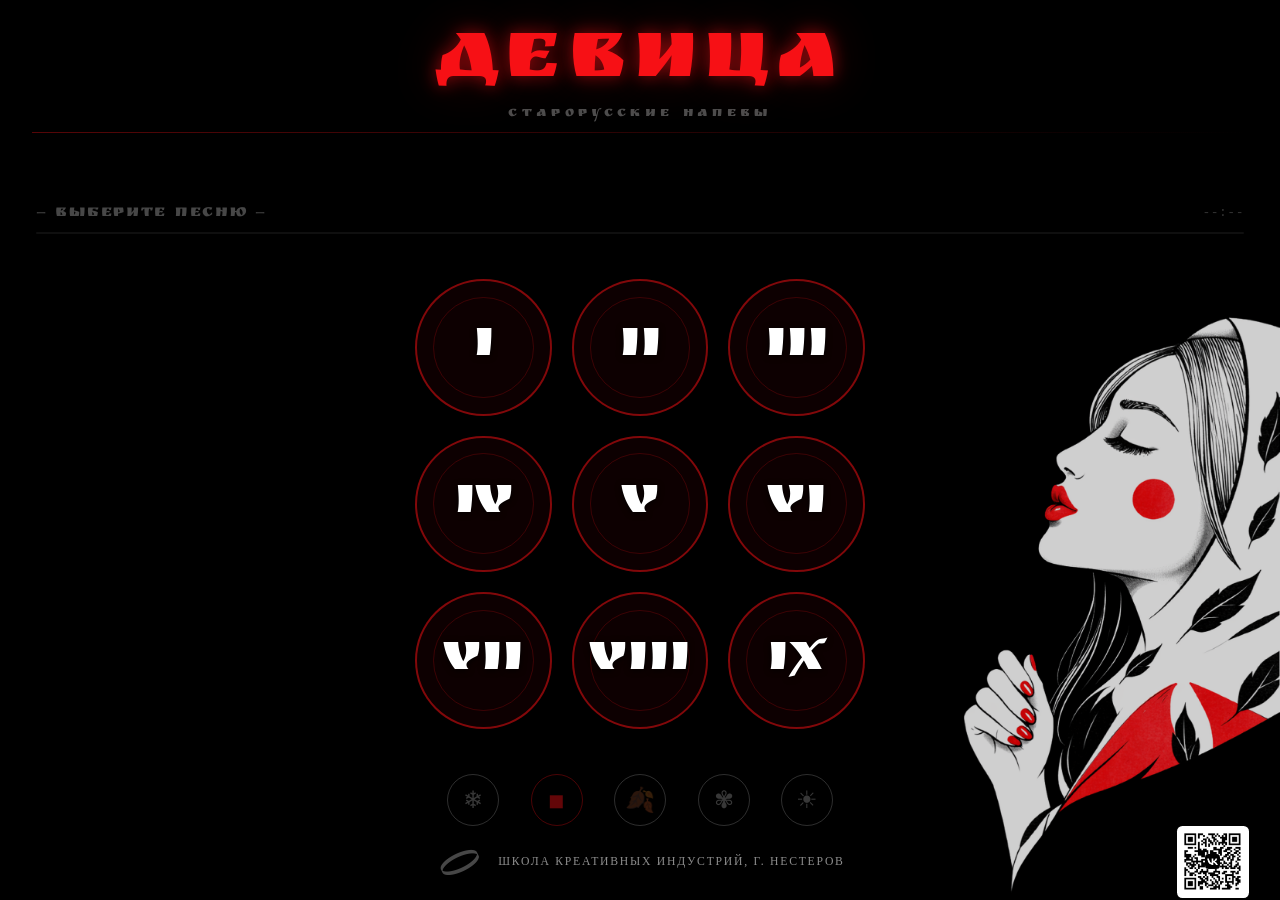
==== index.html @ 9050f33d "Исправить автозапуск снега — теперь только по кнопке Co-Authored-By: Claude Sonnet 4.6 <noreply@anth" ====
<!DOCTYPE html>
<html lang="ru">
<head>
    <meta charset="UTF-8">
    <meta name="viewport" content="width=device-width, initial-scale=1.0, user-scalable=no">
    <meta name="apple-mobile-web-app-capable" content="yes">
    <meta name="apple-mobile-web-app-status-bar-style" content="black">
    <title>ДЕВИЦА</title>
    <style>
        @font-face {
            font-family: 'Ruslan';
            src: url('RuslanDisplay.ttf') format('truetype');
            font-display: swap;
        }

        :root {
            --red:      #F71015;
            --black:    #000000;
            --white:    #FFFFFF;
            --red-glow: rgba(247,16,21,0.5);
            --red-dim:  rgba(247,16,21,0.12);
            --CIRC:     289px; /* 2π×46, used in SVG ring */
        }

        *, *::before, *::after {
            margin: 0; padding: 0;
            box-sizing: border-box;
            -webkit-tap-highlight-color: transparent;
            user-select: none; -webkit-user-select: none;
            -webkit-appearance: none; appearance: none;
        }

        html, body {
            width: 100vw; height: 100dvh;
            overflow: hidden;
            background: var(--black);
            font-family: 'Ruslan', Georgia, serif;
        }

        body { opacity: 0; animation: fadeIn .6s ease .1s forwards; }
        @keyframes fadeIn { to { opacity: 1; } }

        /* ══ LAYOUT ══ */
        .app {
            position: fixed; inset: 0;
            display: flex; flex-direction: column;
        }

        .left {
            flex: 1; min-height: 0;
            display: flex; flex-direction: column;
            padding: 2.5vmin 3.5vmin 1.5vmin;
            gap: 1.2vmin;
            overflow: hidden;
            background: var(--black);
            position: relative;
        }

        /* ══ УГЛОВАЯ ИЛЛЮСТРАЦИЯ ══ */
        .woman-corner {
            position: absolute;
            bottom: 0; right: 0;
            height: 65vh; width: auto;
            pointer-events: none;
            mix-blend-mode: screen;
            opacity: 0.82;
            z-index: 1;
        }

        /* ══ ЗАГОЛОВОК ══ */
        .header {
            flex-shrink: 0;
            text-align: center;
        }

        .title {
            font-size: clamp(28px, 9.5vmin, 90px);
            color: var(--red);
            letter-spacing: .06em;
            text-shadow: 0 0 18px rgba(247,16,21,.55), 0 0 50px rgba(247,16,21,.2);
            line-height: .95;
        }

        .subtitle {
            font-size: clamp(9px, 1.5vmin, 15px);
            color: rgba(255,255,255,.3);
            letter-spacing: .32em;
            text-transform: uppercase;
            margin-top: .4vmin;
        }

        /* ══ РАЗДЕЛИТЕЛЬ ══ */
        .divider {
            flex-shrink: 0; height: 1px;
            background: linear-gradient(to right, var(--red), transparent);
            opacity: .35;
        }

        /* ══ СЕЙЧАС ИГРАЕТ (под эквалайзером) ══ */
        .now-playing {
            flex-shrink: 0;
            padding: 0 .5vmin;
            position: relative; z-index: 2;
        }
        .np-info {
            display: flex;
            align-items: baseline;
            justify-content: space-between;
            gap: 2vmin;
            margin-bottom: .65vmin;
            min-height: clamp(14px, 2.4vmin, 22px); /* фиксированная высота — верстка не прыгает */
        }
        .np-name {
            font-family: 'Ruslan', Georgia, serif;
            font-size: clamp(10px, 1.9vmin, 18px);
            color: rgba(255,255,255,.28);
            letter-spacing: .1em;
            white-space: nowrap; overflow: hidden; text-overflow: ellipsis;
            flex: 1;
            transition: color .35s, text-shadow .35s;
        }
        .np-name.active {
            color: var(--red);
            text-shadow: 0 0 10px var(--red-glow);
        }
        .np-time {
            font-family: 'Courier New', monospace;
            font-size: clamp(9px, 1.45vmin, 13px);
            color: rgba(255,255,255,.2);
            flex-shrink: 0;
            letter-spacing: .04em;
            transition: color .35s;
        }
        .np-time.active { color: rgba(247,16,21,.7); }

        /* прогресс-полоска */
        .np-bar {
            width: 100%; height: 2px;
            background: rgba(255,255,255,.06);
            border-radius: 2px;
            cursor: pointer;
            position: relative;
        }
        .np-bar::before {
            content: ''; position: absolute; inset: -5px;
        }
        .np-fill {
            height: 100%; width: 0%;
            background: linear-gradient(to right, rgba(247,16,21,.9), var(--red));
            border-radius: 2px;
            transition: width .3s linear;
            position: relative;
        }
        .np-fill::after {
            content: '';
            position: absolute; right: -3px; top: 50%;
            transform: translateY(-50%);
            width: 6px; height: 6px;
            border-radius: 50%;
            background: var(--white);
            box-shadow: 0 0 5px var(--red-glow);
            opacity: 0; transition: opacity .25s;
        }
        .np-name.active ~ * .np-fill::after,
        .np-fill.has-dot::after { opacity: 1; }

        /* ══ ВИЗУАЛИЗАТОР ══ */
        .visualizer {
            flex-shrink: 0;
            height: clamp(28px, 5.5vh, 65px);
            display: flex;
            align-items: stretch;
            justify-content: center;
            gap: 8px;
            padding: 0 1vmin;
            position: relative; z-index: 2;
            background: #000;
        }
        .viz-bar {
            flex: 1;
            max-width: clamp(6px, 1.35vmin, 14px);
            background-image: url('images/береза.png');
            background-size: cover;
            background-position: center center;
            background-repeat: no-repeat;
            mix-blend-mode: screen;
            border-radius: 2px 2px 0 0;
            clip-path: inset(100% 0 0 0); /* шторка снизу — без сжатия */
            opacity: 0;
            will-change: clip-path;
        }
        .visualizer.active .viz-bar { opacity: 1; }

        /* ══ ОБЁРТКА КНОПОК ══ */
        .buttons-wrapper {
            flex: 1; min-height: 0;
            display: flex;
            align-items: center;
            justify-content: center;
            position: relative; z-index: 2;
        }

        /* ══ СЕТКА КНОПОК ══ */
        .buttons-grid {
            display: grid;
            grid-template-columns: repeat(3, 1fr);
            grid-template-rows: repeat(3, 1fr);
            gap: 2.2vmin;
            width:  min(86vw, 50vh);
            height: min(86vw, 50vh);
        }

        /* ══ КНОПКА ПЕСНИ ══ */
        .song-btn {
            width: 100%; height: 100%;
            border-radius: 50%;
            border: 2px solid rgba(247,16,21,.5);
            background: rgba(247,16,21,.05);
            cursor: pointer;
            position: relative; outline: none;
            touch-action: manipulation;
            display: flex; flex-direction: column;
            align-items: center; justify-content: center;
            overflow: visible; /* кольцо выходит за пределы кнопки */
            transition: border-color .15s, background .15s, transform .1s;
        }
        .song-btn::before {
            content: ''; position: absolute; inset: 12%;
            border-radius: 50%;
            border: 1px solid rgba(247,16,21,.2);
            pointer-events: none;
            transition: border-color .15s;
        }

        /* SVG кольцо прогресса */
        .progress-ring {
            position: absolute; inset: -5px;
            width: calc(100% + 10px);
            height: calc(100% + 10px);
            transform: rotate(-90deg);
            pointer-events: none;
            opacity: 0;
            transition: opacity .4s;
        }
        .song-btn.playing .progress-ring { opacity: 1; }
        .ring-bg   { fill: none; stroke: rgba(247,16,21,.15); stroke-width: 2.5; }
        .ring-fill {
            fill: none;
            stroke: var(--red); stroke-width: 4;
            stroke-linecap: round;
            stroke-dasharray: 283;   /* 2π×45 ≈ 283 */
            stroke-dashoffset: 283;
            filter: drop-shadow(0 0 4px rgba(247,16,21,.9));
        }

        .btn-num {
            font-family: 'Ruslan', Georgia, serif;
            font-size: clamp(14px, 6vmin, 58px);
            color: var(--white); line-height: 1;
            text-shadow: 0 1px 6px rgba(0,0,0,.9);
            transition: color .15s, text-shadow .15s;
            position: relative; z-index: 1;
        }

        /* Нажатие */
        .song-btn:active { transform: scale(.91); }

        /* Играет */
        .song-btn.playing {
            background: var(--red);
            border-color: var(--red);
            animation: btn-glow 2s ease-in-out infinite;
        }
        .song-btn.playing::before { border-color: rgba(255,255,255,.35); }
        .song-btn.playing .btn-num { text-shadow: 0 0 1.5vmin rgba(255,255,255,.6); }

        @keyframes btn-glow {
            0%,100% { box-shadow: 0 0 3vmin rgba(247,16,21,.7),  0 0 7vmin rgba(247,16,21,.25); }
            50%      { box-shadow: 0 0 5vmin rgba(247,16,21,.95), 0 0 12vmin rgba(247,16,21,.4); }
        }

        /* Загрузка */
        .song-btn.loading .btn-num { opacity: .25; }
        .song-btn.loading::after {
            content: ''; position: absolute; inset: 18%;
            border-radius: 50%;
            border: 2px solid transparent;
            border-top-color: var(--red);
            animation: spin .75s linear infinite;
        }
        @keyframes spin { to { transform: rotate(360deg); } }


        /* ══ ПАНЕЛЬ УПРАВЛЕНИЯ ══ */
        .controls {
            flex-shrink: 0;
            display: flex;
            align-items: center;
            justify-content: center;
            gap: 3.5vmin;
            position: relative; z-index: 2;
        }
        .icon-btn {
            background: transparent;
            border: 1px solid rgba(255,255,255,.18);
            border-radius: 50%;
            width:  clamp(34px, 6.5vmin, 52px);
            height: clamp(34px, 6.5vmin, 52px);
            font-size: clamp(15px, 2.8vmin, 24px);
            color: rgba(255,255,255,.22);
            cursor: pointer; flex-shrink: 0;
            display: flex; align-items: center; justify-content: center;
            transition: color .3s, border-color .3s, text-shadow .3s, transform .1s;
            touch-action: manipulation;
        }
        .icon-btn.active {
            color: rgba(255,255,255,.88);
            border-color: rgba(255,255,255,.55);
            text-shadow: 0 0 10px rgba(255,255,255,.75);
        }
        .icon-btn.stop-icon {
            border-color: rgba(247,16,21,.3);
            color: rgba(247,16,21,.4);
            font-size: clamp(12px, 2.2vmin, 20px);
        }
        .icon-btn.stop-icon:active {
            background: rgba(247,16,21,.15);
            color: var(--red); border-color: var(--red);
            box-shadow: 0 0 14px rgba(247,16,21,.35);
            transform: scale(.93);
        }

        /* ══ ПОДВАЛ ══ */
        .footer {
            flex-shrink: 0;
            display: flex; align-items: center;
            justify-content: center;
            position: relative; z-index: 2;
        }
        .footer-center { display: flex; align-items: center; gap: 1.5vmin; }
        .footer-ring {
            height: 5.5vmin; width: 5.5vmin;
            object-fit: contain;
            filter: brightness(0) invert(1); opacity: .28;
        }
        .footer-text {
            font-size: clamp(8px, 1.3vmin, 13px);
            color: rgba(255,255,255,.55);
            letter-spacing: .15em; text-transform: uppercase;
            font-family: Georgia, serif;
        }
        .qr-wrap {
            position: absolute; right: 0;
            background: var(--white);
            border-radius: .6vmin;
            padding: .5vmin; line-height: 0;
        }
        .qr-img { display: block; width: 7vmin; height: 7vmin; }
    </style>
</head>
<body>
<div class="app">
    <div class="left">

        <!-- иллюстрация-декор -->
        <img class="woman-corner" src="images/1.png" alt="">

        <!-- заголовок -->
        <div class="header">
            <div class="title">ДЕВИЦА</div>
            <div class="subtitle">Старорусские Напевы</div>
        </div>

        <div class="divider"></div>

        <!-- визуализатор -->
        <div class="visualizer" id="visualizer"></div>

        <!-- название + время + полоска под эквалайзером -->
        <div class="now-playing">
            <div class="np-info">
                <span class="np-name" id="dispSong">— Выберите песню —</span>
                <span class="np-time" id="dispTime">--:--</span>
            </div>
            <div class="np-bar" id="progressBar">
                <div class="np-fill" id="progressFill" style="width:0%"></div>
            </div>
        </div>

        <!-- кнопки -->
        <div class="buttons-wrapper">
            <div class="buttons-grid" id="grid"></div>
        </div>

        <!-- кнопки управления -->
        <div class="controls">
            <button class="icon-btn" id="snowBtn"   title="Снег">❄</button>
            <button class="icon-btn stop-icon" id="stopBtn" title="Остановить">◼</button>
            <button class="icon-btn" id="leavesBtn"    title="Листья">🍂</button>
            <button class="icon-btn" id="ornamentsBtn" title="Узоры">✾</button>
            <button class="icon-btn" id="wakeLockBtn" title="Экран не гаснет">☀</button>
        </div>

        <div class="footer">
            <div class="footer-center">
                <img class="footer-ring" src="images/3.png" alt="">
                <span class="footer-text">Школа Креативных Индустрий, г. Нестеров</span>
            </div>
            <div class="qr-wrap">
                <img class="qr-img" src="images/2.png" alt="VK QR">
            </div>
        </div>

    </div>
</div>

<script>
/* ══ НАСТРОЙКА ══ */
const SONGS = [
    { num: 1, name: 'Песня первая'    },
    { num: 2, name: 'Песня вторая'    },
    { num: 3, name: 'Песня третья'    },
    { num: 4, name: 'Песня четвёртая' },
    { num: 5, name: 'Песня пятая'     },
    { num: 6, name: 'Песня шестая'    },
    { num: 7, name: 'Песня седьмая'   },
    { num: 8, name: 'Песня восьмая'   },
    { num: 9, name: 'Песня девятая'   },
];
const EXTS  = ['mp3','ogg','wav','m4a','aac'];
const ROMAN = ['I','II','III','IV','V','VI','VII','VIII','IX'];
const CIRC  = 283; /* 2π×45 ≈ 283 — длина окружности SVG */

/* ══ СОСТОЯНИЕ ══ */
let currentAudio  = null;
let currentBtn    = null;
let currentRing   = null;
let progressRaf   = null;
let vizRaf        = null;
let audioCtx      = null;
let analyser      = null;
let hasRealViz    = false;
let trackDuration = 0;

/* ══ ПОЛОСЫ ВИЗУАЛИЗАТОРА ══ */
const vizEl  = document.getElementById('visualizer');
const vizBars = [];
for (let i = 0; i < 20; i++) {
    const b = document.createElement('div');
    b.className = 'viz-bar';
    vizEl.appendChild(b);
    vizBars.push(b);
}

/* ── Попытка подключить Web Audio ДО play() ─────────────────
   Если браузер блокирует (file://, CORS) — просто не подключаем,
   аудио продолжит играть через нативный маршрут.            */
function tryConnectWebAudio(audio) {
    try {
        if (!audioCtx) {
            audioCtx = new (window.AudioContext || window.webkitAudioContext)();
            analyser = audioCtx.createAnalyser();
            analyser.fftSize = 64;
            analyser.smoothingTimeConstant = 0.78;
        }
        if (audioCtx.state === 'suspended') audioCtx.resume();
        const src = audioCtx.createMediaElementSource(audio);
        src.connect(analyser);
        analyser.connect(audioCtx.destination);
        return true;
    } catch (e) {
        return false; /* audio играет нативно — ничего не сломано */
    }
}

/* ── Запуск визуализатора (real или fake) ─── */
function startVisualizer(audio) {
    vizEl.classList.add('active');
    hasRealViz = tryConnectWebAudio(audio);

    const data = hasRealViz ? new Uint8Array(analyser.frequencyBinCount) : null;
    /* fake: каждая полоса бежит к случайной цели */
    const targets  = vizBars.map(() => Math.random() * 0.65 + 0.2);
    const currents = vizBars.map(() => 0);

    function loop() {
        if (hasRealViz && analyser) {
            analyser.getByteFrequencyData(data);
            vizBars.forEach((bar, i) => {
                const v = Math.max(0.04, data[i] / 255);
                bar.style.clipPath = `inset(${((1 - v) * 100).toFixed(1)}% 0 0 0)`;
            });
        } else {
            vizBars.forEach((bar, i) => {
                if (Math.random() < 0.07) targets[i] = Math.random() * 0.7 + 0.15;
                currents[i] += (targets[i] - currents[i]) * 0.25;
                bar.style.clipPath = `inset(${((1 - currents[i]) * 100).toFixed(1)}% 0 0 0)`;
            });
        }
        vizRaf = requestAnimationFrame(loop);
    }
    loop();
}

function stopVisualizer() {
    if (vizRaf) { cancelAnimationFrame(vizRaf); vizRaf = null; }
    vizEl.classList.remove('active');
    vizBars.forEach(b => b.style.clipPath = 'inset(100% 0 0 0)');
}

/* ══ КНОПКИ + SVG КОЛЬЦО ══ */
const grid = document.getElementById('grid');

SONGS.forEach((song, i) => {
    const btn = document.createElement('button');
    btn.className = 'song-btn';

    /* SVG кольцо прогресса */
    const ns  = 'http://www.w3.org/2000/svg';
    const svg = document.createElementNS(ns, 'svg');
    svg.setAttribute('viewBox', '0 0 100 100');
    svg.classList.add('progress-ring');

    const bg = document.createElementNS(ns, 'circle');
    bg.setAttribute('cx','50'); bg.setAttribute('cy','50');
    bg.setAttribute('r','45');  bg.classList.add('ring-bg');

    const fill = document.createElementNS(ns, 'circle');
    fill.setAttribute('cx','50'); fill.setAttribute('cy','50');
    fill.setAttribute('r','45');  fill.classList.add('ring-fill');
    fill.style.strokeDashoffset = CIRC; /* пусто */

    svg.appendChild(bg);
    svg.appendChild(fill);
    btn.appendChild(svg);
    btn.insertAdjacentHTML('beforeend', `<span class="btn-num">${ROMAN[i]}</span>`);

    btn.addEventListener('click', e => {
        handleClick(song, btn, fill);
        initGyro();
    });
    btn.addEventListener('touchstart', () => {}, { passive: true });
    grid.appendChild(btn);
});

document.getElementById('stopBtn').addEventListener('click', stopAll);

/* ══ RIPPLE ══ */
function addRipple(btn, e) {
    const r   = btn.getBoundingClientRect();
    const x   = (e.clientX ?? r.left + r.width  / 2) - r.left;
    const y   = (e.clientY ?? r.top  + r.height / 2) - r.top;
    const el  = document.createElement('div');
    el.className = 'ripple-el';
    const s = r.width;
    el.style.cssText = `width:${s}px;height:${s}px;left:${x-s/2}px;top:${y-s/2}px`;
    btn.appendChild(el);
    el.addEventListener('animationend', () => el.remove(), { once: true });
}

/* ══ ВОСПРОИЗВЕДЕНИЕ ══ */
function handleClick(song, btn, ring) {
    if (currentBtn === btn) { stopAll(); return; }
    stopAll();
    btn.classList.add('loading');
    tryPlay(song, btn, ring, 0);
}

function tryPlay(song, btn, ring, idx) {
    if (idx >= EXTS.length) {
        btn.classList.remove('loading');
        setDisplay(`Файл не найден: sound/${song.num}`, false);
        return;
    }

    const audio = new Audio(`sound/${song.num}.${EXTS[idx]}`);

    audio.addEventListener('loadedmetadata', () => {
        trackDuration = audio.duration;
    }, { once: true });

    /* play() вызываем ПОСЛЕ tryConnectWebAudio — Web Audio уже готов */
    audio.play()
        .then(() => {
            btn.classList.remove('loading');
            currentAudio = audio;
            currentBtn   = btn;
            currentRing  = ring;
            btn.classList.add('playing');
            setDisplay(song.name, true);
            startVisualizer(audio);   /* подключает Web Audio или запускает fake */
            startProgress();
            audio.addEventListener('ended', stopAll, { once: true });
        })
        .catch(() => tryPlay(song, btn, ring, idx + 1));
}

function stopAll() {
    if (currentAudio) {
        currentAudio.pause();
        currentAudio.currentTime = 0;
        currentAudio = null;
    }
    if (currentBtn)  { currentBtn.classList.remove('playing', 'loading'); currentBtn = null; }
    if (currentRing) { currentRing.style.strokeDashoffset = CIRC; currentRing = null; }
    stopVisualizer();
    stopProgress();
    setDisplay('— Выберите песню —', false);
}

/* ══ ПРОГРЕСС (requestAnimationFrame) ══ */
function startProgress() {
    if (progressRaf) cancelAnimationFrame(progressRaf);
    const fill   = document.getElementById('progressFill');
    const timeEl = document.getElementById('dispTime');

    function tick() {
        if (!currentAudio) return;
        const dur = currentAudio.duration || trackDuration;
        const cur = currentAudio.currentTime;
        const pct = dur ? cur / dur : 0;

        fill.style.width = (pct * 100) + '%';
        fill.classList.toggle('has-dot', pct > 0);
        if (currentRing) currentRing.style.strokeDashoffset = CIRC * (1 - pct);
        timeEl.textContent = dur ? fmt(cur) + ' / ' + fmt(dur) : fmt(cur);

        progressRaf = requestAnimationFrame(tick);
    }
    tick();
}

function stopProgress() {
    if (progressRaf) { cancelAnimationFrame(progressRaf); progressRaf = null; }
    trackDuration = 0;
    const fill = document.getElementById('progressFill');
    fill.style.width = '0%';
    fill.classList.remove('has-dot');
    document.getElementById('dispTime').textContent = '--:--';
}

/* Перемотка: тап по дисплею */
document.getElementById('progressBar').addEventListener('click', e => {
    if (!currentAudio?.duration) return;
    const r = e.currentTarget.getBoundingClientRect();
    currentAudio.currentTime =
        Math.max(0, Math.min(1, (e.clientX - r.left) / r.width)) * currentAudio.duration;
    e.stopPropagation();
});

/* ══ ДИСПЛЕЙ ══ */
function setDisplay(text, playing) {
    const name = document.getElementById('dispSong');
    name.textContent = text;
    name.classList.toggle('active', playing);
    document.getElementById('dispTime').classList.toggle('active', playing);
    if (!playing) document.getElementById('dispTime').textContent = '--:--';
    if (typeof ornamentsPlaying === 'function') ornamentsPlaying(playing);
}

/* ══ СНЕГ ══ */
const snowCanvas = document.createElement('canvas');
snowCanvas.style.cssText = 'position:fixed;inset:0;pointer-events:none;z-index:100;';
document.body.appendChild(snowCanvas);
const snowCtx = snowCanvas.getContext('2d');
function resizeSnow() { snowCanvas.width = innerWidth; snowCanvas.height = innerHeight; }
resizeSnow();
window.addEventListener('resize', resizeSnow);

const flakes = Array.from({length: 72}, () => ({
    x:     Math.random() * innerWidth,
    y:     Math.random() * innerHeight,
    r:     Math.random() * 2.5 + 0.8,
    speed: Math.random() * 0.8 + 0.25,
    drift: Math.random() * 0.4 - 0.2,
    wobble: Math.random() * Math.PI * 2,
    wobbleSpd: Math.random() * 0.025 + 0.005,
    opacity: Math.random() * 0.55 + 0.2,
}));

let snowOn  = false;
let snowRaf = null;

function snowLoop() {
    snowCtx.clearRect(0, 0, snowCanvas.width, snowCanvas.height);
    flakes.forEach(f => {
        f.wobble += f.wobbleSpd;
        f.x += f.drift + Math.sin(f.wobble) * 0.4;
        f.y += f.speed;
        if (f.y > innerHeight + 8) { f.y = -8; f.x = Math.random() * innerWidth; }
        if (f.x >  innerWidth + 8) f.x = -8;
        if (f.x < -8)              f.x = innerWidth + 8;
        snowCtx.save();
        snowCtx.globalAlpha = f.opacity;
        snowCtx.fillStyle   = '#fff';
        snowCtx.shadowBlur  = 5;
        snowCtx.shadowColor = 'rgba(255,255,255,.6)';
        snowCtx.beginPath();
        snowCtx.arc(f.x, f.y, f.r, 0, Math.PI * 2);
        snowCtx.fill();
        snowCtx.restore();
    });
    snowRaf = requestAnimationFrame(snowLoop);
}

const snowBtn = document.getElementById('snowBtn');
snowBtn.addEventListener('click', () => {
    snowOn = !snowOn;
    snowBtn.classList.toggle('active', snowOn);
    if (snowOn) { snowLoop(); }
    else { cancelAnimationFrame(snowRaf); snowRaf = null; snowCtx.clearRect(0,0,snowCanvas.width,snowCanvas.height); }
});

/* ══ ЛИСТЬЯ ══ */
const leafCanvas = document.createElement('canvas');
leafCanvas.style.cssText = 'position:fixed;inset:0;pointer-events:none;z-index:101;';
document.body.appendChild(leafCanvas);
const leafCtx = leafCanvas.getContext('2d');
function resizeLeaf() { leafCanvas.width = innerWidth; leafCanvas.height = innerHeight; }
resizeLeaf();
window.addEventListener('resize', resizeLeaf);

const LEAF_COLS = ['#F71015','#FF6600','#FFAA00','#CC3300','#FF8C00','#E85000'];
const leafArr = Array.from({length: 38}, () => ({
    x:         Math.random() * innerWidth,
    y:         Math.random() * innerHeight,
    rx:        Math.random() * 7 + 5,
    ry:        Math.random() * 4 + 2.5,
    speed:     Math.random() * 1.1 + 0.5,
    drift:     Math.random() * 1.0 - 0.5,
    wobble:    Math.random() * Math.PI * 2,
    wobbleSpd: Math.random() * 0.028 + 0.008,
    rot:       Math.random() * Math.PI * 2,
    rotSpd:    (Math.random() - 0.5) * 0.05,
    opacity:   Math.random() * 0.45 + 0.35,
    col:       LEAF_COLS[Math.floor(Math.random() * LEAF_COLS.length)],
}));

let leavesOn  = false;
let leavesRaf = null;

function leafLoop() {
    leafCtx.clearRect(0, 0, leafCanvas.width, leafCanvas.height);
    leafArr.forEach(l => {
        l.wobble += l.wobbleSpd;
        l.rot    += l.rotSpd;
        l.x      += l.drift + Math.sin(l.wobble) * 0.9;
        l.y      += l.speed;
        if (l.y > innerHeight + 14) { l.y = -14; l.x = Math.random() * innerWidth; }
        if (l.x >  innerWidth + 14) l.x = -14;
        if (l.x < -14)              l.x = innerWidth + 14;
        leafCtx.save();
        leafCtx.translate(l.x, l.y);
        leafCtx.rotate(l.rot);
        leafCtx.globalAlpha = l.opacity;
        leafCtx.fillStyle   = l.col;
        leafCtx.shadowBlur  = 5;
        leafCtx.shadowColor = l.col;
        leafCtx.beginPath();
        leafCtx.ellipse(0, 0, l.rx, l.ry, 0, 0, Math.PI * 2);
        leafCtx.fill();
        leafCtx.restore();
    });
    leavesRaf = requestAnimationFrame(leafLoop);
}

const leavesBtn = document.getElementById('leavesBtn');
leavesBtn.addEventListener('click', () => {
    leavesOn = !leavesOn;
    leavesBtn.classList.toggle('active', leavesOn);
    if (leavesOn) { leafLoop(); }
    else { cancelAnimationFrame(leavesRaf); leavesRaf = null; leafCtx.clearRect(0,0,leafCanvas.width,leafCanvas.height); }
});

/* ══ ПАРАЛЛАКС (ГИРОСКОП / МЫШЬ) ══ */
const _woman = document.querySelector('.woman-corner');
const _title  = document.querySelector('.title');
const _bwrap  = document.querySelector('.buttons-wrapper');

let ptx = 0, pty = 0, pcx = 0, pcy = 0;
let gyroActive = false, gyroAsked = false;

async function initGyro() {
    if (gyroAsked) return;
    gyroAsked = true;
    if (typeof DeviceOrientationEvent !== 'undefined' &&
        typeof DeviceOrientationEvent.requestPermission === 'function') {
        try {
            if (await DeviceOrientationEvent.requestPermission() === 'granted') startGyro();
        } catch(e) {}
    } else {
        startGyro();
    }
}

function startGyro() {
    gyroActive = true;
    window.addEventListener('deviceorientation', e => {
        ptx = Math.max(-1, Math.min(1, (e.gamma || 0) / 22));
        pty = Math.max(-1, Math.min(1, ((e.beta || 45) - 45) / 22));
    });
}

/* мышь для десктопа */
document.addEventListener('mousemove', e => {
    if (gyroActive) return;
    ptx = (e.clientX / innerWidth  - 0.5) * 2;
    pty = (e.clientY / innerHeight - 0.5) * 2;
});

/* плавный параллакс через RAF */
(function parallaxLoop() {
    pcx += (ptx - pcx) * 0.07;
    pcy += (pty - pcy) * 0.07;
    if (_woman) _woman.style.transform = `translate(${pcx * 30}px, ${pcy * 18}px)`;
    if (_title)  _title.style.transform  = `translate(${-pcx * 10}px, ${-pcy * 6}px)`;
    if (_bwrap)  _bwrap.style.transform  = `translate(${pcx * 5}px, ${pcy * 3}px)`;
    requestAnimationFrame(parallaxLoop);
})();

/* ══ WAKE LOCK ══ */
let wakeLock = null, wakeLockOn = false;
const wakeLockBtn = document.getElementById('wakeLockBtn');

async function toggleWakeLock() {
    if (!('wakeLock' in navigator)) { wakeLockBtn.title = 'Не поддерживается'; return; }
    if (wakeLockOn) {
        await wakeLock?.release();
        wakeLock = null; wakeLockOn = false;
    } else {
        try {
            wakeLock = await navigator.wakeLock.request('screen');
            wakeLockOn = true;
            wakeLock.addEventListener('release', () => {
                wakeLockOn = false;
                wakeLockBtn.classList.remove('active');
            });
        } catch(e) {}
    }
    wakeLockBtn.classList.toggle('active', wakeLockOn);
}
wakeLockBtn.addEventListener('click', toggleWakeLock);

/* ══ TOGGLE УЗОРОВ ══ */
let ornamentsOn = false;
let ornamentsDrawn = false;
const ornamentsBtn = document.getElementById('ornamentsBtn');
ornamentsBtn.addEventListener('click', () => {
    ornamentsOn = !ornamentsOn;
    ornamentsBtn.classList.toggle('active', ornamentsOn);
    if (ornamentsOn) {
        document.querySelectorAll('.khokhloma-ornament').forEach(s => s.style.opacity = '0.65');
        if (!ornamentsDrawn) {
            ornamentsDrawn = true;
            animPaths.forEach((p, i) => {
                p.style.transition = `stroke-dashoffset ${1.6 + i * 0.06}s ease`;
                p.style.strokeDashoffset = '0';
            });
        }
    } else {
        document.querySelectorAll('.khokhloma-ornament').forEach(s => s.style.opacity = '0');
    }
});

/* восстановить wake lock при возврате на вкладку */
document.addEventListener('visibilitychange', async () => {
    if (wakeLockOn && document.visibilityState === 'visible') {
        try { wakeLock = await navigator.wakeLock.request('screen'); } catch(e) {}
    }
});

/* ══ ХОХЛОМСКИЕ УЗОРЫ ══ */
(function() {
    const NS   = 'http://www.w3.org/2000/svg';
    const SIZE = 130;

    /* пути (начало из угла top-left, viewBox 0 0 130 130) */
    const VINE  = 'M 6,6 C 8,42 42,48 56,28 C 70,8 90,34 80,58 C 70,82 44,88 50,118';
    const BR1   = 'M 56,28 C 74,12 102,18 116,6';
    const BR2   = 'M 80,58 C 100,44 120,50 126,38';
    const LEAF1 = 'M 56,28 C 48,18 46,10 56,8 C 66,6 68,18 62,26 Z';
    const LEAF2 = 'M 80,58 C 72,48 72,40 80,38 C 88,36 90,48 84,56 Z';
    const BERRIES = [
        {cx:116,cy:6,r:6},{cx:122,cy:12,r:3.5},{cx:110,cy:12,r:3.5},
        {cx:126,cy:38,r:5.5},{cx:122,cy:44,r:3.5},
        {cx:50,cy:118,r:7},{cx:43,cy:113,r:4},{cx:57,cy:113,r:4},
    ];

    /* 4 угла: позиция + CSS-трансформ для зеркалирования */
    const CORNERS = [
        ['left:0;top:0',        ''],
        ['right:0;top:0',       'scaleX(-1)'],
        ['left:0;bottom:0',     'scaleY(-1)'],
        ['right:0;bottom:0',    'scale(-1,-1)'],
    ];

    window.animPaths = [];

    CORNERS.forEach(([pos, tfm]) => {
        const svg = document.createElementNS(NS, 'svg');
        svg.classList.add('khokhloma-ornament');
        svg.setAttribute('viewBox', `0 0 ${SIZE} ${SIZE}`);
        svg.setAttribute('width',  SIZE);
        svg.setAttribute('height', SIZE);
        svg.style.cssText = `position:fixed;pointer-events:none;z-index:98;opacity:0.65;transition:opacity .8s;`;
        pos.split(';').forEach(s => {
            const [k,v] = s.split(':');
            if (k && v) svg.style[k.trim()] = v.trim();
        });
        if (tfm) svg.style.transform = tfm;

        function path(d, stroke, w) {
            const p = document.createElementNS(NS, 'path');
            p.setAttribute('d', d); p.setAttribute('fill', 'none');
            p.setAttribute('stroke', stroke); p.setAttribute('stroke-width', w);
            p.setAttribute('stroke-linecap', 'round');
            return p;
        }
        function filled(d, fill) {
            const p = document.createElementNS(NS, 'path');
            p.setAttribute('d', d); p.setAttribute('fill', fill);
            return p;
        }

        const vine  = path(VINE, '#C8A200', 2.5);
        const br1   = path(BR1,  '#C8A200', 2);
        const br2   = path(BR2,  '#B09000', 2);
        svg.append(vine, br1, br2, filled(LEAF1,'#8B7000'), filled(LEAF2,'#8B7000'));

        BERRIES.forEach(({cx,cy,r}) => {
            const c = document.createElementNS(NS, 'circle');
            c.setAttribute('cx',cx); c.setAttribute('cy',cy);
            c.setAttribute('r',r);   c.setAttribute('fill','#F71015');
            svg.appendChild(c);
            const h = document.createElementNS(NS, 'circle');
            h.setAttribute('cx', cx - r*.3); h.setAttribute('cy', cy - r*.3);
            h.setAttribute('r', r*.35); h.setAttribute('fill','rgba(255,220,100,.55)');
            svg.appendChild(h);
        });

        document.body.appendChild(svg);

        [vine, br1, br2].forEach(p => {
            const len = p.getTotalLength();
            p.style.strokeDasharray  = len;
            p.style.strokeDashoffset = len;
            window.animPaths.push(p);
        });
    });

    /* узоры скрыты по умолчанию */
    document.querySelectorAll('.khokhloma-ornament').forEach(s => s.style.opacity = '0');

    /* подсветка при музыке — вызывается из setDisplay */
    window.ornamentsPlaying = playing => {
        document.querySelectorAll('.khokhloma-ornament').forEach(s => {
            s.style.opacity = playing ? '0.92' : '0.65';
        });
    };
})();

/* ══ FULLSCREEN (клавиша F / двойной тап по заголовку) ══ */
function toggleFullscreen() {
    if (!document.fullscreenElement) {
        document.documentElement.requestFullscreen?.();
    } else {
        document.exitFullscreen?.();
    }
}

document.addEventListener('keydown', e => {
    if (e.key === 'f' || e.key === 'F') toggleFullscreen();
});

/* двойной тап (планшет) и двойной клик (десктоп) по заголовку */
let lastTap = 0;
const titleEl = document.querySelector('.title');
titleEl.addEventListener('touchend', e => {
    const now = Date.now();
    if (now - lastTap < 300) { e.preventDefault(); toggleFullscreen(); }
    lastTap = now;
});
titleEl.addEventListener('dblclick', toggleFullscreen);

/* ══ УТИЛИТА ══ */
function fmt(s) {
    if (!isFinite(s)) return '--:--';
    const m = Math.floor(s / 60);
    const sec = Math.floor(s % 60);
    return `${String(m).padStart(2,'0')}:${String(sec).padStart(2,'0')}`;
}
</script>
</body>
</html>
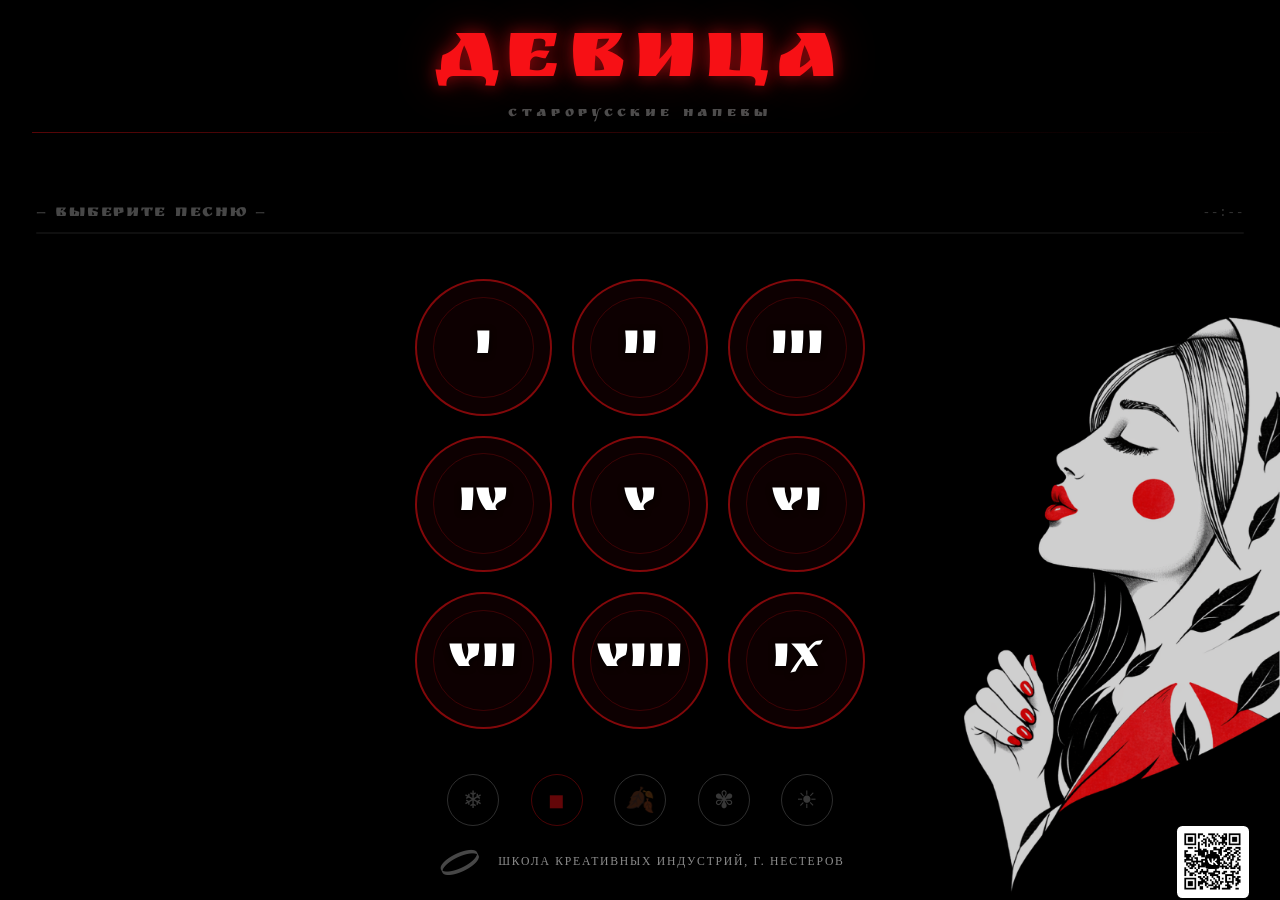
==== commit 0ab19a3b: "Автообнаружение имён песен из имени файла N(Название).ext Формат файла: 1(Калинка).mp3 → кнопка I по" ====
--- a/index.html
+++ b/index.html
@@ -255,12 +255,25 @@
 
         .btn-num {
             font-family: 'Ruslan', Georgia, serif;
-            font-size: clamp(14px, 6vmin, 58px);
+            font-size: clamp(12px, 5vmin, 50px);
             color: var(--white); line-height: 1;
             text-shadow: 0 1px 6px rgba(0,0,0,.9);
             transition: color .15s, text-shadow .15s;
             position: relative; z-index: 1;
         }
+        .btn-label {
+            font-family: Georgia, serif;
+            font-size: clamp(5px, 1.1vmin, 10px);
+            color: rgba(255,255,255,.42);
+            letter-spacing: .04em;
+            max-width: 78%;
+            overflow: hidden; text-overflow: ellipsis; white-space: nowrap;
+            line-height: 1;
+            margin-top: .2vmin;
+            transition: color .15s;
+            position: relative; z-index: 1;
+        }
+        .song-btn.playing .btn-label { color: rgba(255,255,255,.82); }
 
         /* Нажатие */
         .song-btn:active { transform: scale(.91); }
@@ -416,17 +429,11 @@
 
 <script>
 /* ══ НАСТРОЙКА ══ */
-const SONGS = [
-    { num: 1, name: 'Песня первая'    },
-    { num: 2, name: 'Песня вторая'    },
-    { num: 3, name: 'Песня третья'    },
-    { num: 4, name: 'Песня четвёртая' },
-    { num: 5, name: 'Песня пятая'     },
-    { num: 6, name: 'Песня шестая'    },
-    { num: 7, name: 'Песня седьмая'   },
-    { num: 8, name: 'Песня восьмая'   },
-    { num: 9, name: 'Песня девятая'   },
-];
+const SONGS = Array.from({length: 9}, (_, i) => ({
+    num: i + 1,
+    name: '',    /* заполняется из имени файла N(название).ext */
+    file: null,  /* обнаруженное имя файла, иначе перебираем EXTS */
+}));
 const EXTS  = ['mp3','ogg','wav','m4a','aac'];
 const ROMAN = ['I','II','III','IV','V','VI','VII','VIII','IX'];
 const CIRC  = 283; /* 2π×45 ≈ 283 — длина окружности SVG */
@@ -533,7 +540,7 @@
     svg.appendChild(bg);
     svg.appendChild(fill);
     btn.appendChild(svg);
-    btn.insertAdjacentHTML('beforeend', `<span class="btn-num">${ROMAN[i]}</span>`);
+    btn.insertAdjacentHTML('beforeend', `<span class="btn-num">${ROMAN[i]}</span><span class="btn-label"></span>`);
 
     btn.addEventListener('click', e => {
         handleClick(song, btn, fill);
@@ -563,23 +570,25 @@
     if (currentBtn === btn) { stopAll(); return; }
     stopAll();
     btn.classList.add('loading');
-    tryPlay(song, btn, ring, 0);
-}
-
-function tryPlay(song, btn, ring, idx) {
-    if (idx >= EXTS.length) {
+    const candidates = song.file
+        ? [`sound/${song.file}`]
+        : EXTS.map(e => `sound/${song.num}.${e}`);
+    tryPlay(song, btn, ring, candidates, 0);
+}
+
+function tryPlay(song, btn, ring, candidates, idx) {
+    if (idx >= candidates.length) {
         btn.classList.remove('loading');
-        setDisplay(`Файл не найден: sound/${song.num}`, false);
+        setDisplay('Файл не найден', false);
         return;
     }
 
-    const audio = new Audio(`sound/${song.num}.${EXTS[idx]}`);
+    const audio = new Audio(candidates[idx]);
 
     audio.addEventListener('loadedmetadata', () => {
         trackDuration = audio.duration;
     }, { once: true });
 
-    /* play() вызываем ПОСЛЕ tryConnectWebAudio — Web Audio уже готов */
     audio.play()
         .then(() => {
             btn.classList.remove('loading');
@@ -587,12 +596,12 @@
             currentBtn   = btn;
             currentRing  = ring;
             btn.classList.add('playing');
-            setDisplay(song.name, true);
-            startVisualizer(audio);   /* подключает Web Audio или запускает fake */
+            setDisplay(song.name || `Песня ${ROMAN[song.num - 1]}`, true);
+            startVisualizer(audio);
             startProgress();
             audio.addEventListener('ended', stopAll, { once: true });
         })
-        .catch(() => tryPlay(song, btn, ring, idx + 1));
+        .catch(() => tryPlay(song, btn, ring, candidates, idx + 1));
 }
 
 function stopAll() {
@@ -657,6 +666,31 @@
     if (!playing) document.getElementById('dispTime').textContent = '--:--';
     if (typeof ornamentsPlaying === 'function') ornamentsPlaying(playing);
 }
+
+/* ══ ОБНАРУЖЕНИЕ ИМЁН ПЕСЕН ══
+   Сканирует sound/ через directory listing.
+   Формат файла: N(Название).ext → song.name = "Название", song.file = полное имя.  */
+(async function discoverSongs() {
+    try {
+        const res = await fetch('sound/');
+        if (!res.ok) return;
+        const ct = res.headers.get('content-type') || '';
+        if (!ct.includes('text/html')) return;
+        const doc = new DOMParser().parseFromString(await res.text(), 'text/html');
+        [...doc.querySelectorAll('a[href]')].forEach(a => {
+            const href = decodeURIComponent(a.getAttribute('href') || '').replace(/^.*\//, '');
+            const m = href.match(/^(\d+)\(([^)]+)\)\.(\w+)$/i);
+            if (!m) return;
+            const num = +m[1], name = m[2], ext = m[3].toLowerCase();
+            const song = SONGS.find(s => s.num === num);
+            if (!song || !EXTS.includes(ext)) return;
+            song.name = name;
+            song.file = href;
+            const lbl = grid.children[num - 1]?.querySelector('.btn-label');
+            if (lbl) lbl.textContent = name;
+        });
+    } catch(e) {}
+})();
 
 /* ══ СНЕГ ══ */
 const snowCanvas = document.createElement('canvas');
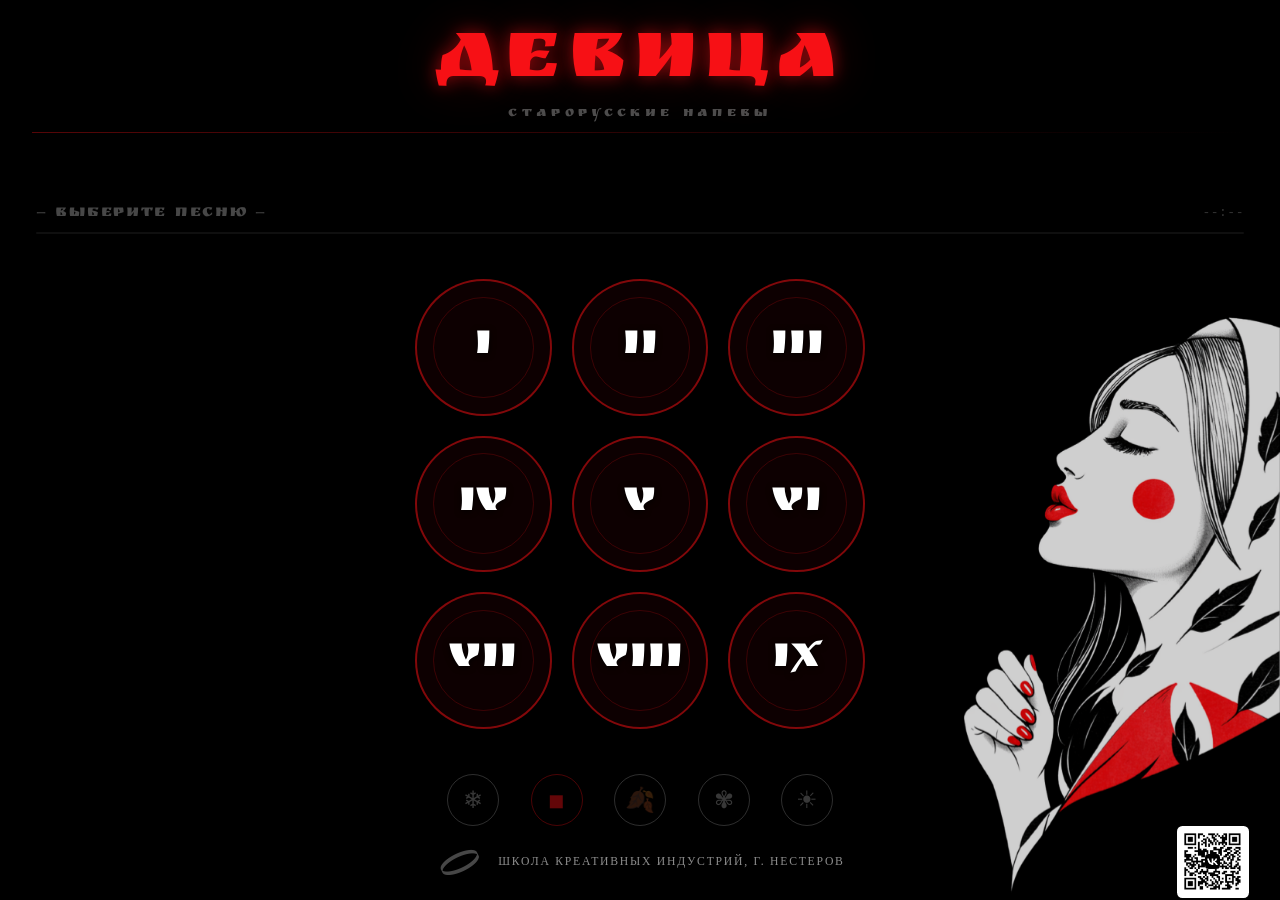
==== commit cb58ccc2: "Девушка всегда у правого края — без зазора и обрезки position:fixed вместо absolute (выходит из over" ====
--- a/index.html
+++ b/index.html
@@ -58,7 +58,7 @@
 
         /* ══ УГЛОВАЯ ИЛЛЮСТРАЦИЯ ══ */
         .woman-corner {
-            position: absolute;
+            position: fixed;
             bottom: 0; right: 0;
             height: 65vh; width: auto;
             pointer-events: none;
@@ -846,7 +846,7 @@
 (function parallaxLoop() {
     pcx += (ptx - pcx) * 0.07;
     pcy += (pty - pcy) * 0.07;
-    if (_woman) _woman.style.transform = `translate(${pcx * 30}px, ${pcy * 18}px)`;
+    if (_woman) _woman.style.transform = `translateY(${pcy * 18}px)`; /* горизонталь не двигаем — всегда у края */
     if (_title)  _title.style.transform  = `translate(${-pcx * 10}px, ${-pcy * 6}px)`;
     if (_bwrap)  _bwrap.style.transform  = `translate(${pcx * 5}px, ${pcy * 3}px)`;
     requestAnimationFrame(parallaxLoop);
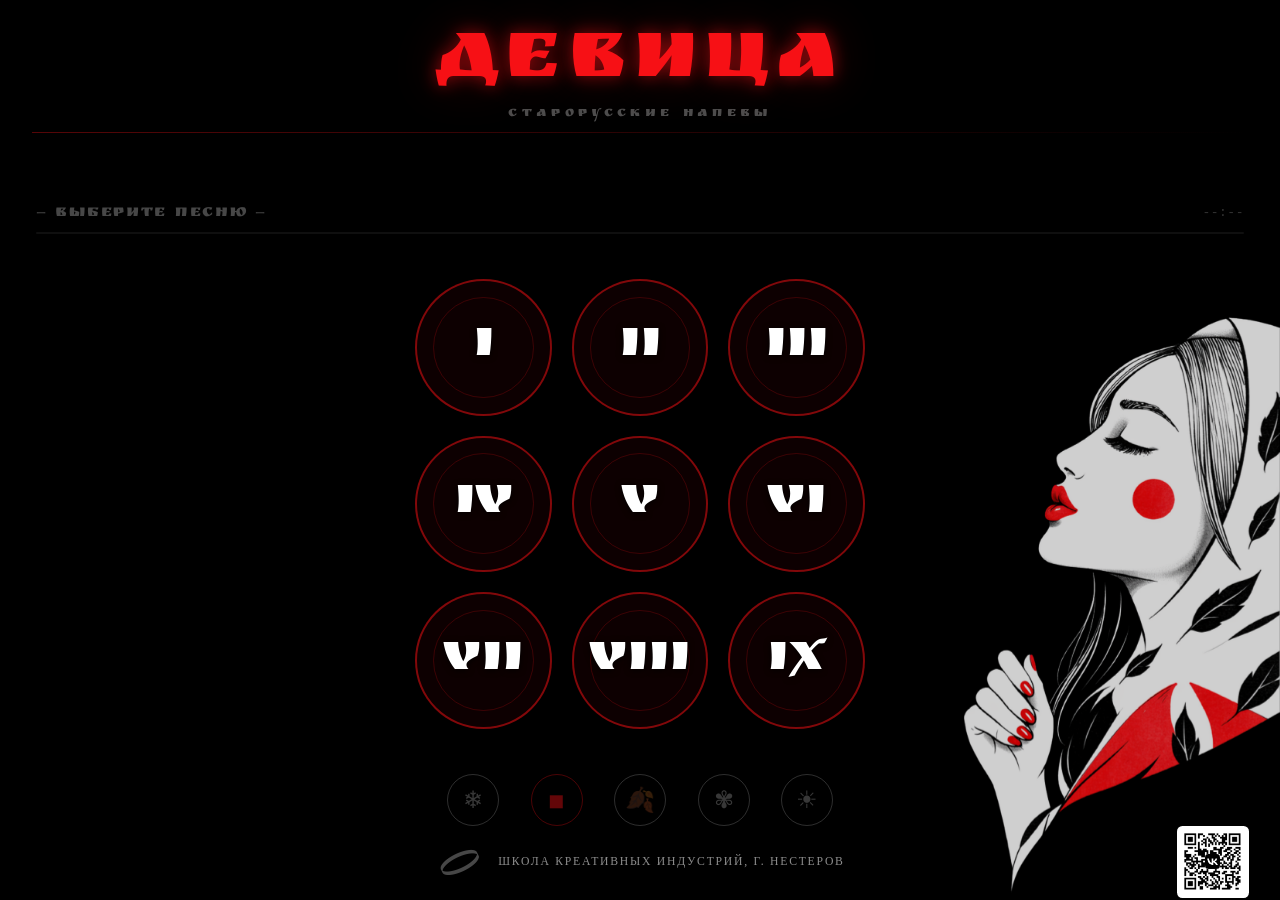
==== commit 47f79ab2: "Убрать подписи с кнопок; узоры не появляются без включения ✾ Co-Authored-By: Claude Sonnet 4.6 <nore" ====
--- a/index.html
+++ b/index.html
@@ -255,25 +255,12 @@
 
         .btn-num {
             font-family: 'Ruslan', Georgia, serif;
-            font-size: clamp(12px, 5vmin, 50px);
+            font-size: clamp(14px, 6vmin, 58px);
             color: var(--white); line-height: 1;
             text-shadow: 0 1px 6px rgba(0,0,0,.9);
             transition: color .15s, text-shadow .15s;
             position: relative; z-index: 1;
         }
-        .btn-label {
-            font-family: Georgia, serif;
-            font-size: clamp(5px, 1.1vmin, 10px);
-            color: rgba(255,255,255,.42);
-            letter-spacing: .04em;
-            max-width: 78%;
-            overflow: hidden; text-overflow: ellipsis; white-space: nowrap;
-            line-height: 1;
-            margin-top: .2vmin;
-            transition: color .15s;
-            position: relative; z-index: 1;
-        }
-        .song-btn.playing .btn-label { color: rgba(255,255,255,.82); }
 
         /* Нажатие */
         .song-btn:active { transform: scale(.91); }
@@ -540,7 +527,7 @@
     svg.appendChild(bg);
     svg.appendChild(fill);
     btn.appendChild(svg);
-    btn.insertAdjacentHTML('beforeend', `<span class="btn-num">${ROMAN[i]}</span><span class="btn-label"></span>`);
+    btn.insertAdjacentHTML('beforeend', `<span class="btn-num">${ROMAN[i]}</span>`);
 
     btn.addEventListener('click', e => {
         handleClick(song, btn, fill);
@@ -686,8 +673,6 @@
             if (!song || !EXTS.includes(ext)) return;
             song.name = name;
             song.file = href;
-            const lbl = grid.children[num - 1]?.querySelector('.btn-label');
-            if (lbl) lbl.textContent = name;
         });
     } catch(e) {}
 })();
@@ -987,6 +972,7 @@
 
     /* подсветка при музыке — вызывается из setDisplay */
     window.ornamentsPlaying = playing => {
+        if (!ornamentsOn) return;
         document.querySelectorAll('.khokhloma-ornament').forEach(s => {
             s.style.opacity = playing ? '0.92' : '0.65';
         });
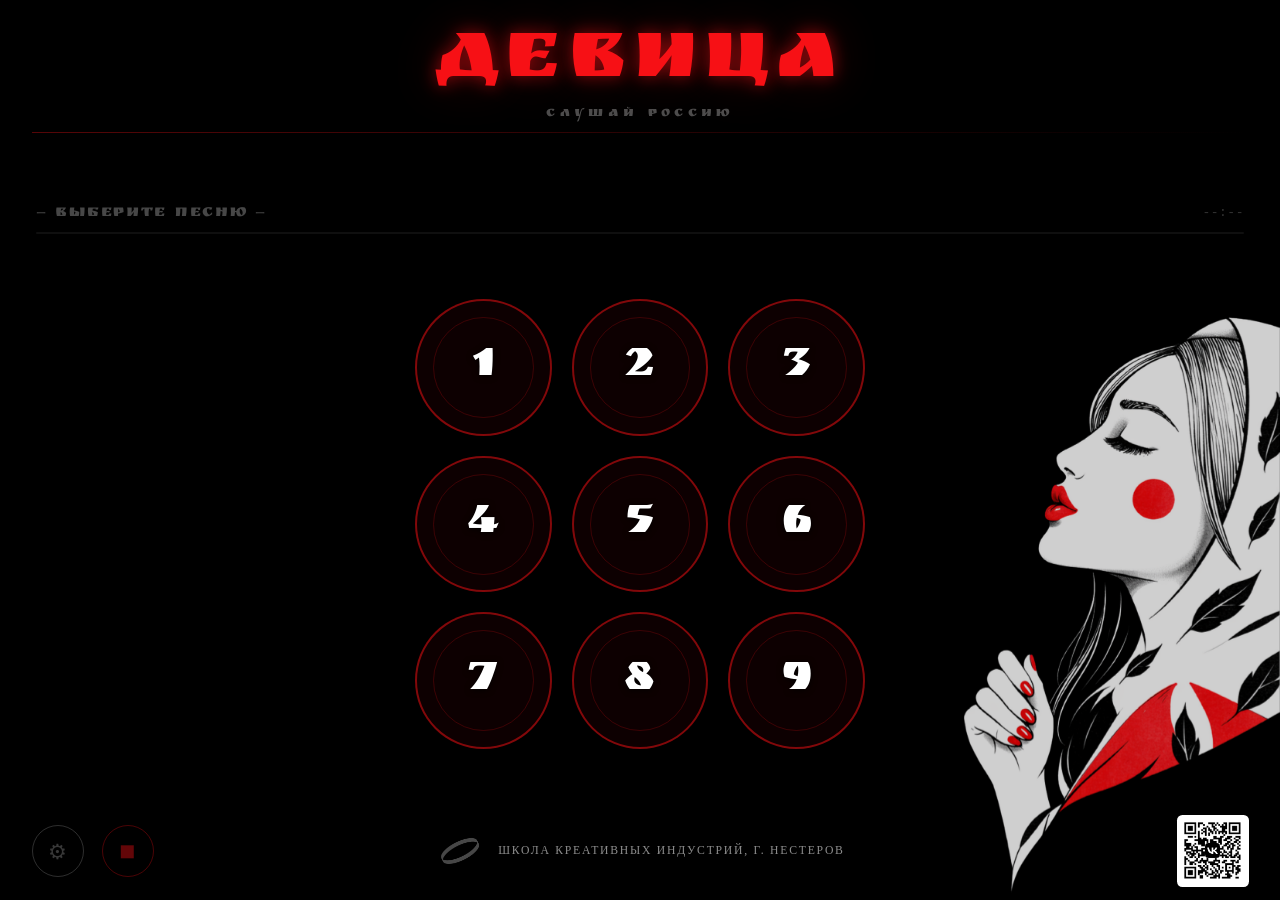
==== commit 7ddd4829: "Разделить index.html на три файла: style.css, script.js, index.html Co-Authored-By: Claude Sonnet 4." ====
--- a/index.html
+++ b/index.html
@@ -1,1014 +1,114 @@
 <!DOCTYPE html>
 <html lang="ru">
+
 <head>
     <meta charset="UTF-8">
     <meta name="viewport" content="width=device-width, initial-scale=1.0, user-scalable=no">
     <meta name="apple-mobile-web-app-capable" content="yes">
     <meta name="apple-mobile-web-app-status-bar-style" content="black">
     <title>ДЕВИЦА</title>
-    <style>
-        @font-face {
-            font-family: 'Ruslan';
-            src: url('RuslanDisplay.ttf') format('truetype');
-            font-display: swap;
-        }
+    <link rel="stylesheet" href="style.css">
+</head>
 
-        :root {
-            --red:      #F71015;
-            --black:    #000000;
-            --white:    #FFFFFF;
-            --red-glow: rgba(247,16,21,0.5);
-            --red-dim:  rgba(247,16,21,0.12);
-            --CIRC:     289px; /* 2π×46, used in SVG ring */
-        }
+<body>
+    <div class="app">
+        <div class="left">
 
-        *, *::before, *::after {
-            margin: 0; padding: 0;
-            box-sizing: border-box;
-            -webkit-tap-highlight-color: transparent;
-            user-select: none; -webkit-user-select: none;
-            -webkit-appearance: none; appearance: none;
-        }
+            <!-- иллюстрация-декор -->
+            <img class="woman-corner" src="images/1.png" alt="">
 
-        html, body {
-            width: 100vw; height: 100dvh;
-            overflow: hidden;
-            background: var(--black);
-            font-family: 'Ruslan', Georgia, serif;
-        }
+            <!-- заголовок -->
+            <div class="header">
+                <div class="title">ДЕВИЦА</div>
+                <div class="subtitle">СЛУШАЙ РОССИЮ</div>
+            </div>
 
-        body { opacity: 0; animation: fadeIn .6s ease .1s forwards; }
-        @keyframes fadeIn { to { opacity: 1; } }
+            <div class="divider"></div>
 
-        /* ══ LAYOUT ══ */
-        .app {
-            position: fixed; inset: 0;
-            display: flex; flex-direction: column;
-        }
+            <!-- визуализатор -->
+            <div class="visualizer" id="visualizer"></div>
 
-        .left {
-            flex: 1; min-height: 0;
-            display: flex; flex-direction: column;
-            padding: 2.5vmin 3.5vmin 1.5vmin;
-            gap: 1.2vmin;
-            overflow: hidden;
-            background: var(--black);
-            position: relative;
-        }
+            <!-- название + время + полоска под эквалайзером -->
+            <div class="now-playing">
+                <div class="np-info">
+                    <span class="np-name" id="dispSong">— Выберите песню —</span>
+                    <span class="np-time" id="dispTime">--:--</span>
+                </div>
+                <div class="np-bar" id="progressBar">
+                    <div class="np-fill" id="progressFill" style="width:0%"></div>
+                </div>
+            </div>
 
-        /* ══ УГЛОВАЯ ИЛЛЮСТРАЦИЯ ══ */
-        .woman-corner {
-            position: fixed;
-            bottom: 0; right: 0;
-            height: 65vh; width: auto;
-            pointer-events: none;
-            mix-blend-mode: screen;
-            opacity: 0.82;
-            z-index: 1;
-        }
+            <!-- кнопки -->
+            <div class="buttons-wrapper">
+                <div class="buttons-grid" id="grid"></div>
+            </div>
 
-        /* ══ ЗАГОЛОВОК ══ */
-        .header {
-            flex-shrink: 0;
-            text-align: center;
-        }
+            <div class="footer">
+                <div class="footer-btns">
+                    <button class="icon-btn" id="settingsBtn" title="Настройки">⚙</button>
+                    <button class="icon-btn stop-icon" id="stopBtn" title="Остановить">◼</button>
+                </div>
+                <div class="footer-center">
+                    <img class="footer-ring" src="images/3.png" alt="">
+                    <span class="footer-text">Школа Креативных Индустрий, г. Нестеров</span>
+                </div>
+                <div class="qr-wrap">
+                    <img class="qr-img" src="images/2.png" alt="VK QR">
+                </div>
+            </div>
 
-        .title {
-            font-size: clamp(28px, 9.5vmin, 90px);
-            color: var(--red);
-            letter-spacing: .06em;
-            text-shadow: 0 0 18px rgba(247,16,21,.55), 0 0 50px rgba(247,16,21,.2);
-            line-height: .95;
-        }
+        </div>
+    </div>
 
-        .subtitle {
-            font-size: clamp(9px, 1.5vmin, 15px);
-            color: rgba(255,255,255,.3);
-            letter-spacing: .32em;
-            text-transform: uppercase;
-            margin-top: .4vmin;
-        }
+    <div class="film-vignette" id="filmVignette"></div>
 
-        /* ══ РАЗДЕЛИТЕЛЬ ══ */
-        .divider {
-            flex-shrink: 0; height: 1px;
-            background: linear-gradient(to right, var(--red), transparent);
-            opacity: .35;
-        }
-
-        /* ══ СЕЙЧАС ИГРАЕТ (под эквалайзером) ══ */
-        .now-playing {
-            flex-shrink: 0;
-            padding: 0 .5vmin;
-            position: relative; z-index: 2;
-        }
-        .np-info {
-            display: flex;
-            align-items: baseline;
-            justify-content: space-between;
-            gap: 2vmin;
-            margin-bottom: .65vmin;
-            min-height: clamp(14px, 2.4vmin, 22px); /* фиксированная высота — верстка не прыгает */
-        }
-        .np-name {
-            font-family: 'Ruslan', Georgia, serif;
-            font-size: clamp(10px, 1.9vmin, 18px);
-            color: rgba(255,255,255,.28);
-            letter-spacing: .1em;
-            white-space: nowrap; overflow: hidden; text-overflow: ellipsis;
-            flex: 1;
-            transition: color .35s, text-shadow .35s;
-        }
-        .np-name.active {
-            color: var(--red);
-            text-shadow: 0 0 10px var(--red-glow);
-        }
-        .np-time {
-            font-family: 'Courier New', monospace;
-            font-size: clamp(9px, 1.45vmin, 13px);
-            color: rgba(255,255,255,.2);
-            flex-shrink: 0;
-            letter-spacing: .04em;
-            transition: color .35s;
-        }
-        .np-time.active { color: rgba(247,16,21,.7); }
-
-        /* прогресс-полоска */
-        .np-bar {
-            width: 100%; height: 2px;
-            background: rgba(255,255,255,.06);
-            border-radius: 2px;
-            cursor: pointer;
-            position: relative;
-        }
-        .np-bar::before {
-            content: ''; position: absolute; inset: -5px;
-        }
-        .np-fill {
-            height: 100%; width: 0%;
-            background: linear-gradient(to right, rgba(247,16,21,.9), var(--red));
-            border-radius: 2px;
-            transition: width .3s linear;
-            position: relative;
-        }
-        .np-fill::after {
-            content: '';
-            position: absolute; right: -3px; top: 50%;
-            transform: translateY(-50%);
-            width: 6px; height: 6px;
-            border-radius: 50%;
-            background: var(--white);
-            box-shadow: 0 0 5px var(--red-glow);
-            opacity: 0; transition: opacity .25s;
-        }
-        .np-name.active ~ * .np-fill::after,
-        .np-fill.has-dot::after { opacity: 1; }
-
-        /* ══ ВИЗУАЛИЗАТОР ══ */
-        .visualizer {
-            flex-shrink: 0;
-            height: clamp(28px, 5.5vh, 65px);
-            display: flex;
-            align-items: stretch;
-            justify-content: center;
-            gap: 8px;
-            padding: 0 1vmin;
-            position: relative; z-index: 2;
-            background: #000;
-        }
-        .viz-bar {
-            flex: 1;
-            max-width: clamp(6px, 1.35vmin, 14px);
-            background-image: url('images/береза.png');
-            background-size: cover;
-            background-position: center center;
-            background-repeat: no-repeat;
-            mix-blend-mode: screen;
-            border-radius: 2px 2px 0 0;
-            clip-path: inset(100% 0 0 0); /* шторка снизу — без сжатия */
-            opacity: 0;
-            will-change: clip-path;
-        }
-        .visualizer.active .viz-bar { opacity: 1; }
-
-        /* ══ ОБЁРТКА КНОПОК ══ */
-        .buttons-wrapper {
-            flex: 1; min-height: 0;
-            display: flex;
-            align-items: center;
-            justify-content: center;
-            position: relative; z-index: 2;
-        }
-
-        /* ══ СЕТКА КНОПОК ══ */
-        .buttons-grid {
-            display: grid;
-            grid-template-columns: repeat(3, 1fr);
-            grid-template-rows: repeat(3, 1fr);
-            gap: 2.2vmin;
-            width:  min(86vw, 50vh);
-            height: min(86vw, 50vh);
-        }
-
-        /* ══ КНОПКА ПЕСНИ ══ */
-        .song-btn {
-            width: 100%; height: 100%;
-            border-radius: 50%;
-            border: 2px solid rgba(247,16,21,.5);
-            background: rgba(247,16,21,.05);
-            cursor: pointer;
-            position: relative; outline: none;
-            touch-action: manipulation;
-            display: flex; flex-direction: column;
-            align-items: center; justify-content: center;
-            overflow: visible; /* кольцо выходит за пределы кнопки */
-            transition: border-color .15s, background .15s, transform .1s;
-        }
-        .song-btn::before {
-            content: ''; position: absolute; inset: 12%;
-            border-radius: 50%;
-            border: 1px solid rgba(247,16,21,.2);
-            pointer-events: none;
-            transition: border-color .15s;
-        }
-
-        /* SVG кольцо прогресса */
-        .progress-ring {
-            position: absolute; inset: -5px;
-            width: calc(100% + 10px);
-            height: calc(100% + 10px);
-            transform: rotate(-90deg);
-            pointer-events: none;
-            opacity: 0;
-            transition: opacity .4s;
-        }
-        .song-btn.playing .progress-ring { opacity: 1; }
-        .ring-bg   { fill: none; stroke: rgba(247,16,21,.15); stroke-width: 2.5; }
-        .ring-fill {
-            fill: none;
-            stroke: var(--red); stroke-width: 4;
-            stroke-linecap: round;
-            stroke-dasharray: 283;   /* 2π×45 ≈ 283 */
-            stroke-dashoffset: 283;
-            filter: drop-shadow(0 0 4px rgba(247,16,21,.9));
-        }
-
-        .btn-num {
-            font-family: 'Ruslan', Georgia, serif;
-            font-size: clamp(14px, 6vmin, 58px);
-            color: var(--white); line-height: 1;
-            text-shadow: 0 1px 6px rgba(0,0,0,.9);
-            transition: color .15s, text-shadow .15s;
-            position: relative; z-index: 1;
-        }
-
-        /* Нажатие */
-        .song-btn:active { transform: scale(.91); }
-
-        /* Играет */
-        .song-btn.playing {
-            background: var(--red);
-            border-color: var(--red);
-            animation: btn-glow 2s ease-in-out infinite;
-        }
-        .song-btn.playing::before { border-color: rgba(255,255,255,.35); }
-        .song-btn.playing .btn-num { text-shadow: 0 0 1.5vmin rgba(255,255,255,.6); }
-
-        @keyframes btn-glow {
-            0%,100% { box-shadow: 0 0 3vmin rgba(247,16,21,.7),  0 0 7vmin rgba(247,16,21,.25); }
-            50%      { box-shadow: 0 0 5vmin rgba(247,16,21,.95), 0 0 12vmin rgba(247,16,21,.4); }
-        }
-
-        /* Загрузка */
-        .song-btn.loading .btn-num { opacity: .25; }
-        .song-btn.loading::after {
-            content: ''; position: absolute; inset: 18%;
-            border-radius: 50%;
-            border: 2px solid transparent;
-            border-top-color: var(--red);
-            animation: spin .75s linear infinite;
-        }
-        @keyframes spin { to { transform: rotate(360deg); } }
-
-
-        /* ══ ПАНЕЛЬ УПРАВЛЕНИЯ ══ */
-        .controls {
-            flex-shrink: 0;
-            display: flex;
-            align-items: center;
-            justify-content: center;
-            gap: 3.5vmin;
-            position: relative; z-index: 2;
-        }
-        .icon-btn {
-            background: transparent;
-            border: 1px solid rgba(255,255,255,.18);
-            border-radius: 50%;
-            width:  clamp(34px, 6.5vmin, 52px);
-            height: clamp(34px, 6.5vmin, 52px);
-            font-size: clamp(15px, 2.8vmin, 24px);
-            color: rgba(255,255,255,.22);
-            cursor: pointer; flex-shrink: 0;
-            display: flex; align-items: center; justify-content: center;
-            transition: color .3s, border-color .3s, text-shadow .3s, transform .1s;
-            touch-action: manipulation;
-        }
-        .icon-btn.active {
-            color: rgba(255,255,255,.88);
-            border-color: rgba(255,255,255,.55);
-            text-shadow: 0 0 10px rgba(255,255,255,.75);
-        }
-        .icon-btn.stop-icon {
-            border-color: rgba(247,16,21,.3);
-            color: rgba(247,16,21,.4);
-            font-size: clamp(12px, 2.2vmin, 20px);
-        }
-        .icon-btn.stop-icon:active {
-            background: rgba(247,16,21,.15);
-            color: var(--red); border-color: var(--red);
-            box-shadow: 0 0 14px rgba(247,16,21,.35);
-            transform: scale(.93);
-        }
-
-        /* ══ ПОДВАЛ ══ */
-        .footer {
-            flex-shrink: 0;
-            display: flex; align-items: center;
-            justify-content: center;
-            position: relative; z-index: 2;
-        }
-        .footer-center { display: flex; align-items: center; gap: 1.5vmin; }
-        .footer-ring {
-            height: 5.5vmin; width: 5.5vmin;
-            object-fit: contain;
-            filter: brightness(0) invert(1); opacity: .28;
-        }
-        .footer-text {
-            font-size: clamp(8px, 1.3vmin, 13px);
-            color: rgba(255,255,255,.55);
-            letter-spacing: .15em; text-transform: uppercase;
-            font-family: Georgia, serif;
-        }
-        .qr-wrap {
-            position: absolute; right: 0;
-            background: var(--white);
-            border-radius: .6vmin;
-            padding: .5vmin; line-height: 0;
-        }
-        .qr-img { display: block; width: 7vmin; height: 7vmin; }
-    </style>
-</head>
-<body>
-<div class="app">
-    <div class="left">
-
-        <!-- иллюстрация-декор -->
-        <img class="woman-corner" src="images/1.png" alt="">
-
-        <!-- заголовок -->
-        <div class="header">
-            <div class="title">ДЕВИЦА</div>
-            <div class="subtitle">Старорусские Напевы</div>
-        </div>
-
-        <div class="divider"></div>
-
-        <!-- визуализатор -->
-        <div class="visualizer" id="visualizer"></div>
-
-        <!-- название + время + полоска под эквалайзером -->
-        <div class="now-playing">
-            <div class="np-info">
-                <span class="np-name" id="dispSong">— Выберите песню —</span>
-                <span class="np-time" id="dispTime">--:--</span>
+    <!-- Диалог настроек -->
+    <div class="settings-overlay" id="settingsOverlay">
+        <div class="settings-panel">
+            <div class="settings-top-line"></div>
+            <div class="settings-header">
+                <span class="settings-title">Настройки</span>
+                <button class="settings-close" id="settingsClose">✕</button>
             </div>
-            <div class="np-bar" id="progressBar">
-                <div class="np-fill" id="progressFill" style="width:0%"></div>
+            <div class="settings-effects">
+                <div class="setting-col">
+                    <button class="setting-item" id="snowBtn">❄</button>
+                    <span class="setting-label">Снег</span>
+                </div>
+                <div class="setting-col">
+                    <button class="setting-item" id="leavesBtn">🍂</button>
+                    <span class="setting-label">Листья</span>
+                </div>
+                <div class="setting-col">
+                    <button class="setting-item" id="fireBtn">🔥</button>
+                    <span class="setting-label">Огонь</span>
+                </div>
+                <div class="setting-col">
+                    <button class="setting-item" id="ornamentsBtn">✾</button>
+                    <span class="setting-label">Узоры</span>
+                </div>
+                <div class="setting-col">
+                    <button class="setting-item" id="wakeLockBtn">☀</button>
+                    <span class="setting-label">Экран</span>
+                </div>
+                <div class="setting-col">
+                    <button class="setting-item" id="filmBtn">🎞</button>
+                    <span class="setting-label">Плёнка</span>
+                </div>
+                <div class="setting-col">
+                    <button class="setting-item" id="lightBtn">💡</button>
+                    <span class="setting-label">Свет</span>
+                </div>
+                <div class="setting-col">
+                    <button class="setting-item" id="shakeBtn">⚡</button>
+                    <span class="setting-label">Тряска</span>
+                </div>
             </div>
         </div>
+    </div>
 
-        <!-- кнопки -->
-        <div class="buttons-wrapper">
-            <div class="buttons-grid" id="grid"></div>
-        </div>
+    <script src="script.js"></script>
+</body>
 
-        <!-- кнопки управления -->
-        <div class="controls">
-            <button class="icon-btn" id="snowBtn"   title="Снег">❄</button>
-            <button class="icon-btn stop-icon" id="stopBtn" title="Остановить">◼</button>
-            <button class="icon-btn" id="leavesBtn"    title="Листья">🍂</button>
-            <button class="icon-btn" id="ornamentsBtn" title="Узоры">✾</button>
-            <button class="icon-btn" id="wakeLockBtn" title="Экран не гаснет">☀</button>
-        </div>
-
-        <div class="footer">
-            <div class="footer-center">
-                <img class="footer-ring" src="images/3.png" alt="">
-                <span class="footer-text">Школа Креативных Индустрий, г. Нестеров</span>
-            </div>
-            <div class="qr-wrap">
-                <img class="qr-img" src="images/2.png" alt="VK QR">
-            </div>
-        </div>
-
-    </div>
-</div>
-
-<script>
-/* ══ НАСТРОЙКА ══ */
-const SONGS = Array.from({length: 9}, (_, i) => ({
-    num: i + 1,
-    name: '',    /* заполняется из имени файла N(название).ext */
-    file: null,  /* обнаруженное имя файла, иначе перебираем EXTS */
-}));
-const EXTS  = ['mp3','ogg','wav','m4a','aac'];
-const ROMAN = ['I','II','III','IV','V','VI','VII','VIII','IX'];
-const CIRC  = 283; /* 2π×45 ≈ 283 — длина окружности SVG */
-
-/* ══ СОСТОЯНИЕ ══ */
-let currentAudio  = null;
-let currentBtn    = null;
-let currentRing   = null;
-let progressRaf   = null;
-let vizRaf        = null;
-let audioCtx      = null;
-let analyser      = null;
-let hasRealViz    = false;
-let trackDuration = 0;
-
-/* ══ ПОЛОСЫ ВИЗУАЛИЗАТОРА ══ */
-const vizEl  = document.getElementById('visualizer');
-const vizBars = [];
-for (let i = 0; i < 20; i++) {
-    const b = document.createElement('div');
-    b.className = 'viz-bar';
-    vizEl.appendChild(b);
-    vizBars.push(b);
-}
-
-/* ── Попытка подключить Web Audio ДО play() ─────────────────
-   Если браузер блокирует (file://, CORS) — просто не подключаем,
-   аудио продолжит играть через нативный маршрут.            */
-function tryConnectWebAudio(audio) {
-    try {
-        if (!audioCtx) {
-            audioCtx = new (window.AudioContext || window.webkitAudioContext)();
-            analyser = audioCtx.createAnalyser();
-            analyser.fftSize = 64;
-            analyser.smoothingTimeConstant = 0.78;
-        }
-        if (audioCtx.state === 'suspended') audioCtx.resume();
-        const src = audioCtx.createMediaElementSource(audio);
-        src.connect(analyser);
-        analyser.connect(audioCtx.destination);
-        return true;
-    } catch (e) {
-        return false; /* audio играет нативно — ничего не сломано */
-    }
-}
-
-/* ── Запуск визуализатора (real или fake) ─── */
-function startVisualizer(audio) {
-    vizEl.classList.add('active');
-    hasRealViz = tryConnectWebAudio(audio);
-
-    const data = hasRealViz ? new Uint8Array(analyser.frequencyBinCount) : null;
-    /* fake: каждая полоса бежит к случайной цели */
-    const targets  = vizBars.map(() => Math.random() * 0.65 + 0.2);
-    const currents = vizBars.map(() => 0);
-
-    function loop() {
-        if (hasRealViz && analyser) {
-            analyser.getByteFrequencyData(data);
-            vizBars.forEach((bar, i) => {
-                const v = Math.max(0.04, data[i] / 255);
-                bar.style.clipPath = `inset(${((1 - v) * 100).toFixed(1)}% 0 0 0)`;
-            });
-        } else {
-            vizBars.forEach((bar, i) => {
-                if (Math.random() < 0.07) targets[i] = Math.random() * 0.7 + 0.15;
-                currents[i] += (targets[i] - currents[i]) * 0.25;
-                bar.style.clipPath = `inset(${((1 - currents[i]) * 100).toFixed(1)}% 0 0 0)`;
-            });
-        }
-        vizRaf = requestAnimationFrame(loop);
-    }
-    loop();
-}
-
-function stopVisualizer() {
-    if (vizRaf) { cancelAnimationFrame(vizRaf); vizRaf = null; }
-    vizEl.classList.remove('active');
-    vizBars.forEach(b => b.style.clipPath = 'inset(100% 0 0 0)');
-}
-
-/* ══ КНОПКИ + SVG КОЛЬЦО ══ */
-const grid = document.getElementById('grid');
-
-SONGS.forEach((song, i) => {
-    const btn = document.createElement('button');
-    btn.className = 'song-btn';
-
-    /* SVG кольцо прогресса */
-    const ns  = 'http://www.w3.org/2000/svg';
-    const svg = document.createElementNS(ns, 'svg');
-    svg.setAttribute('viewBox', '0 0 100 100');
-    svg.classList.add('progress-ring');
-
-    const bg = document.createElementNS(ns, 'circle');
-    bg.setAttribute('cx','50'); bg.setAttribute('cy','50');
-    bg.setAttribute('r','45');  bg.classList.add('ring-bg');
-
-    const fill = document.createElementNS(ns, 'circle');
-    fill.setAttribute('cx','50'); fill.setAttribute('cy','50');
-    fill.setAttribute('r','45');  fill.classList.add('ring-fill');
-    fill.style.strokeDashoffset = CIRC; /* пусто */
-
-    svg.appendChild(bg);
-    svg.appendChild(fill);
-    btn.appendChild(svg);
-    btn.insertAdjacentHTML('beforeend', `<span class="btn-num">${ROMAN[i]}</span>`);
-
-    btn.addEventListener('click', e => {
-        handleClick(song, btn, fill);
-        initGyro();
-    });
-    btn.addEventListener('touchstart', () => {}, { passive: true });
-    grid.appendChild(btn);
-});
-
-document.getElementById('stopBtn').addEventListener('click', stopAll);
-
-/* ══ RIPPLE ══ */
-function addRipple(btn, e) {
-    const r   = btn.getBoundingClientRect();
-    const x   = (e.clientX ?? r.left + r.width  / 2) - r.left;
-    const y   = (e.clientY ?? r.top  + r.height / 2) - r.top;
-    const el  = document.createElement('div');
-    el.className = 'ripple-el';
-    const s = r.width;
-    el.style.cssText = `width:${s}px;height:${s}px;left:${x-s/2}px;top:${y-s/2}px`;
-    btn.appendChild(el);
-    el.addEventListener('animationend', () => el.remove(), { once: true });
-}
-
-/* ══ ВОСПРОИЗВЕДЕНИЕ ══ */
-function handleClick(song, btn, ring) {
-    if (currentBtn === btn) { stopAll(); return; }
-    stopAll();
-    btn.classList.add('loading');
-    const candidates = song.file
-        ? [`sound/${song.file}`]
-        : EXTS.map(e => `sound/${song.num}.${e}`);
-    tryPlay(song, btn, ring, candidates, 0);
-}
-
-function tryPlay(song, btn, ring, candidates, idx) {
-    if (idx >= candidates.length) {
-        btn.classList.remove('loading');
-        setDisplay('Файл не найден', false);
-        return;
-    }
-
-    const audio = new Audio(candidates[idx]);
-
-    audio.addEventListener('loadedmetadata', () => {
-        trackDuration = audio.duration;
-    }, { once: true });
-
-    audio.play()
-        .then(() => {
-            btn.classList.remove('loading');
-            currentAudio = audio;
-            currentBtn   = btn;
-            currentRing  = ring;
-            btn.classList.add('playing');
-            setDisplay(song.name || `Песня ${ROMAN[song.num - 1]}`, true);
-            startVisualizer(audio);
-            startProgress();
-            audio.addEventListener('ended', stopAll, { once: true });
-        })
-        .catch(() => tryPlay(song, btn, ring, candidates, idx + 1));
-}
-
-function stopAll() {
-    if (currentAudio) {
-        currentAudio.pause();
-        currentAudio.currentTime = 0;
-        currentAudio = null;
-    }
-    if (currentBtn)  { currentBtn.classList.remove('playing', 'loading'); currentBtn = null; }
-    if (currentRing) { currentRing.style.strokeDashoffset = CIRC; currentRing = null; }
-    stopVisualizer();
-    stopProgress();
-    setDisplay('— Выберите песню —', false);
-}
-
-/* ══ ПРОГРЕСС (requestAnimationFrame) ══ */
-function startProgress() {
-    if (progressRaf) cancelAnimationFrame(progressRaf);
-    const fill   = document.getElementById('progressFill');
-    const timeEl = document.getElementById('dispTime');
-
-    function tick() {
-        if (!currentAudio) return;
-        const dur = currentAudio.duration || trackDuration;
-        const cur = currentAudio.currentTime;
-        const pct = dur ? cur / dur : 0;
-
-        fill.style.width = (pct * 100) + '%';
-        fill.classList.toggle('has-dot', pct > 0);
-        if (currentRing) currentRing.style.strokeDashoffset = CIRC * (1 - pct);
-        timeEl.textContent = dur ? fmt(cur) + ' / ' + fmt(dur) : fmt(cur);
-
-        progressRaf = requestAnimationFrame(tick);
-    }
-    tick();
-}
-
-function stopProgress() {
-    if (progressRaf) { cancelAnimationFrame(progressRaf); progressRaf = null; }
-    trackDuration = 0;
-    const fill = document.getElementById('progressFill');
-    fill.style.width = '0%';
-    fill.classList.remove('has-dot');
-    document.getElementById('dispTime').textContent = '--:--';
-}
-
-/* Перемотка: тап по дисплею */
-document.getElementById('progressBar').addEventListener('click', e => {
-    if (!currentAudio?.duration) return;
-    const r = e.currentTarget.getBoundingClientRect();
-    currentAudio.currentTime =
-        Math.max(0, Math.min(1, (e.clientX - r.left) / r.width)) * currentAudio.duration;
-    e.stopPropagation();
-});
-
-/* ══ ДИСПЛЕЙ ══ */
-function setDisplay(text, playing) {
-    const name = document.getElementById('dispSong');
-    name.textContent = text;
-    name.classList.toggle('active', playing);
-    document.getElementById('dispTime').classList.toggle('active', playing);
-    if (!playing) document.getElementById('dispTime').textContent = '--:--';
-    if (typeof ornamentsPlaying === 'function') ornamentsPlaying(playing);
-}
-
-/* ══ ОБНАРУЖЕНИЕ ИМЁН ПЕСЕН ══
-   Сканирует sound/ через directory listing.
-   Формат файла: N(Название).ext → song.name = "Название", song.file = полное имя.  */
-(async function discoverSongs() {
-    try {
-        const res = await fetch('sound/');
-        if (!res.ok) return;
-        const ct = res.headers.get('content-type') || '';
-        if (!ct.includes('text/html')) return;
-        const doc = new DOMParser().parseFromString(await res.text(), 'text/html');
-        [...doc.querySelectorAll('a[href]')].forEach(a => {
-            const href = decodeURIComponent(a.getAttribute('href') || '').replace(/^.*\//, '');
-            const m = href.match(/^(\d+)\(([^)]+)\)\.(\w+)$/i);
-            if (!m) return;
-            const num = +m[1], name = m[2], ext = m[3].toLowerCase();
-            const song = SONGS.find(s => s.num === num);
-            if (!song || !EXTS.includes(ext)) return;
-            song.name = name;
-            song.file = href;
-        });
-    } catch(e) {}
-})();
-
-/* ══ СНЕГ ══ */
-const snowCanvas = document.createElement('canvas');
-snowCanvas.style.cssText = 'position:fixed;inset:0;pointer-events:none;z-index:100;';
-document.body.appendChild(snowCanvas);
-const snowCtx = snowCanvas.getContext('2d');
-function resizeSnow() { snowCanvas.width = innerWidth; snowCanvas.height = innerHeight; }
-resizeSnow();
-window.addEventListener('resize', resizeSnow);
-
-const flakes = Array.from({length: 72}, () => ({
-    x:     Math.random() * innerWidth,
-    y:     Math.random() * innerHeight,
-    r:     Math.random() * 2.5 + 0.8,
-    speed: Math.random() * 0.8 + 0.25,
-    drift: Math.random() * 0.4 - 0.2,
-    wobble: Math.random() * Math.PI * 2,
-    wobbleSpd: Math.random() * 0.025 + 0.005,
-    opacity: Math.random() * 0.55 + 0.2,
-}));
-
-let snowOn  = false;
-let snowRaf = null;
-
-function snowLoop() {
-    snowCtx.clearRect(0, 0, snowCanvas.width, snowCanvas.height);
-    flakes.forEach(f => {
-        f.wobble += f.wobbleSpd;
-        f.x += f.drift + Math.sin(f.wobble) * 0.4;
-        f.y += f.speed;
-        if (f.y > innerHeight + 8) { f.y = -8; f.x = Math.random() * innerWidth; }
-        if (f.x >  innerWidth + 8) f.x = -8;
-        if (f.x < -8)              f.x = innerWidth + 8;
-        snowCtx.save();
-        snowCtx.globalAlpha = f.opacity;
-        snowCtx.fillStyle   = '#fff';
-        snowCtx.shadowBlur  = 5;
-        snowCtx.shadowColor = 'rgba(255,255,255,.6)';
-        snowCtx.beginPath();
-        snowCtx.arc(f.x, f.y, f.r, 0, Math.PI * 2);
-        snowCtx.fill();
-        snowCtx.restore();
-    });
-    snowRaf = requestAnimationFrame(snowLoop);
-}
-
-const snowBtn = document.getElementById('snowBtn');
-snowBtn.addEventListener('click', () => {
-    snowOn = !snowOn;
-    snowBtn.classList.toggle('active', snowOn);
-    if (snowOn) { snowLoop(); }
-    else { cancelAnimationFrame(snowRaf); snowRaf = null; snowCtx.clearRect(0,0,snowCanvas.width,snowCanvas.height); }
-});
-
-/* ══ ЛИСТЬЯ ══ */
-const leafCanvas = document.createElement('canvas');
-leafCanvas.style.cssText = 'position:fixed;inset:0;pointer-events:none;z-index:101;';
-document.body.appendChild(leafCanvas);
-const leafCtx = leafCanvas.getContext('2d');
-function resizeLeaf() { leafCanvas.width = innerWidth; leafCanvas.height = innerHeight; }
-resizeLeaf();
-window.addEventListener('resize', resizeLeaf);
-
-const LEAF_COLS = ['#F71015','#FF6600','#FFAA00','#CC3300','#FF8C00','#E85000'];
-const leafArr = Array.from({length: 38}, () => ({
-    x:         Math.random() * innerWidth,
-    y:         Math.random() * innerHeight,
-    rx:        Math.random() * 7 + 5,
-    ry:        Math.random() * 4 + 2.5,
-    speed:     Math.random() * 1.1 + 0.5,
-    drift:     Math.random() * 1.0 - 0.5,
-    wobble:    Math.random() * Math.PI * 2,
-    wobbleSpd: Math.random() * 0.028 + 0.008,
-    rot:       Math.random() * Math.PI * 2,
-    rotSpd:    (Math.random() - 0.5) * 0.05,
-    opacity:   Math.random() * 0.45 + 0.35,
-    col:       LEAF_COLS[Math.floor(Math.random() * LEAF_COLS.length)],
-}));
-
-let leavesOn  = false;
-let leavesRaf = null;
-
-function leafLoop() {
-    leafCtx.clearRect(0, 0, leafCanvas.width, leafCanvas.height);
-    leafArr.forEach(l => {
-        l.wobble += l.wobbleSpd;
-        l.rot    += l.rotSpd;
-        l.x      += l.drift + Math.sin(l.wobble) * 0.9;
-        l.y      += l.speed;
-        if (l.y > innerHeight + 14) { l.y = -14; l.x = Math.random() * innerWidth; }
-        if (l.x >  innerWidth + 14) l.x = -14;
-        if (l.x < -14)              l.x = innerWidth + 14;
-        leafCtx.save();
-        leafCtx.translate(l.x, l.y);
-        leafCtx.rotate(l.rot);
-        leafCtx.globalAlpha = l.opacity;
-        leafCtx.fillStyle   = l.col;
-        leafCtx.shadowBlur  = 5;
-        leafCtx.shadowColor = l.col;
-        leafCtx.beginPath();
-        leafCtx.ellipse(0, 0, l.rx, l.ry, 0, 0, Math.PI * 2);
-        leafCtx.fill();
-        leafCtx.restore();
-    });
-    leavesRaf = requestAnimationFrame(leafLoop);
-}
-
-const leavesBtn = document.getElementById('leavesBtn');
-leavesBtn.addEventListener('click', () => {
-    leavesOn = !leavesOn;
-    leavesBtn.classList.toggle('active', leavesOn);
-    if (leavesOn) { leafLoop(); }
-    else { cancelAnimationFrame(leavesRaf); leavesRaf = null; leafCtx.clearRect(0,0,leafCanvas.width,leafCanvas.height); }
-});
-
-/* ══ ПАРАЛЛАКС (ГИРОСКОП / МЫШЬ) ══ */
-const _woman = document.querySelector('.woman-corner');
-const _title  = document.querySelector('.title');
-const _bwrap  = document.querySelector('.buttons-wrapper');
-
-let ptx = 0, pty = 0, pcx = 0, pcy = 0;
-let gyroActive = false, gyroAsked = false;
-
-async function initGyro() {
-    if (gyroAsked) return;
-    gyroAsked = true;
-    if (typeof DeviceOrientationEvent !== 'undefined' &&
-        typeof DeviceOrientationEvent.requestPermission === 'function') {
-        try {
-            if (await DeviceOrientationEvent.requestPermission() === 'granted') startGyro();
-        } catch(e) {}
-    } else {
-        startGyro();
-    }
-}
-
-function startGyro() {
-    gyroActive = true;
-    window.addEventListener('deviceorientation', e => {
-        ptx = Math.max(-1, Math.min(1, (e.gamma || 0) / 22));
-        pty = Math.max(-1, Math.min(1, ((e.beta || 45) - 45) / 22));
-    });
-}
-
-/* мышь для десктопа */
-document.addEventListener('mousemove', e => {
-    if (gyroActive) return;
-    ptx = (e.clientX / innerWidth  - 0.5) * 2;
-    pty = (e.clientY / innerHeight - 0.5) * 2;
-});
-
-/* плавный параллакс через RAF */
-(function parallaxLoop() {
-    pcx += (ptx - pcx) * 0.07;
-    pcy += (pty - pcy) * 0.07;
-    if (_woman) _woman.style.transform = `translateY(${pcy * 18}px)`; /* горизонталь не двигаем — всегда у края */
-    if (_title)  _title.style.transform  = `translate(${-pcx * 10}px, ${-pcy * 6}px)`;
-    if (_bwrap)  _bwrap.style.transform  = `translate(${pcx * 5}px, ${pcy * 3}px)`;
-    requestAnimationFrame(parallaxLoop);
-})();
-
-/* ══ WAKE LOCK ══ */
-let wakeLock = null, wakeLockOn = false;
-const wakeLockBtn = document.getElementById('wakeLockBtn');
-
-async function toggleWakeLock() {
-    if (!('wakeLock' in navigator)) { wakeLockBtn.title = 'Не поддерживается'; return; }
-    if (wakeLockOn) {
-        await wakeLock?.release();
-        wakeLock = null; wakeLockOn = false;
-    } else {
-        try {
-            wakeLock = await navigator.wakeLock.request('screen');
-            wakeLockOn = true;
-            wakeLock.addEventListener('release', () => {
-                wakeLockOn = false;
-                wakeLockBtn.classList.remove('active');
-            });
-        } catch(e) {}
-    }
-    wakeLockBtn.classList.toggle('active', wakeLockOn);
-}
-wakeLockBtn.addEventListener('click', toggleWakeLock);
-
-/* ══ TOGGLE УЗОРОВ ══ */
-let ornamentsOn = false;
-let ornamentsDrawn = false;
-const ornamentsBtn = document.getElementById('ornamentsBtn');
-ornamentsBtn.addEventListener('click', () => {
-    ornamentsOn = !ornamentsOn;
-    ornamentsBtn.classList.toggle('active', ornamentsOn);
-    if (ornamentsOn) {
-        document.querySelectorAll('.khokhloma-ornament').forEach(s => s.style.opacity = '0.65');
-        if (!ornamentsDrawn) {
-            ornamentsDrawn = true;
-            animPaths.forEach((p, i) => {
-                p.style.transition = `stroke-dashoffset ${1.6 + i * 0.06}s ease`;
-                p.style.strokeDashoffset = '0';
-            });
-        }
-    } else {
-        document.querySelectorAll('.khokhloma-ornament').forEach(s => s.style.opacity = '0');
-    }
-});
-
-/* восстановить wake lock при возврате на вкладку */
-document.addEventListener('visibilitychange', async () => {
-    if (wakeLockOn && document.visibilityState === 'visible') {
-        try { wakeLock = await navigator.wakeLock.request('screen'); } catch(e) {}
-    }
-});
-
-/* ══ ХОХЛОМСКИЕ УЗОРЫ ══ */
-(function() {
-    const NS   = 'http://www.w3.org/2000/svg';
-    const SIZE = 130;
-
-    /* пути (начало из угла top-left, viewBox 0 0 130 130) */
-    const VINE  = 'M 6,6 C 8,42 42,48 56,28 C 70,8 90,34 80,58 C 70,82 44,88 50,118';
-    const BR1   = 'M 56,28 C 74,12 102,18 116,6';
-    const BR2   = 'M 80,58 C 100,44 120,50 126,38';
-    const LEAF1 = 'M 56,28 C 48,18 46,10 56,8 C 66,6 68,18 62,26 Z';
-    const LEAF2 = 'M 80,58 C 72,48 72,40 80,38 C 88,36 90,48 84,56 Z';
-    const BERRIES = [
-        {cx:116,cy:6,r:6},{cx:122,cy:12,r:3.5},{cx:110,cy:12,r:3.5},
-        {cx:126,cy:38,r:5.5},{cx:122,cy:44,r:3.5},
-        {cx:50,cy:118,r:7},{cx:43,cy:113,r:4},{cx:57,cy:113,r:4},
-    ];
-
-    /* 4 угла: позиция + CSS-трансформ для зеркалирования */
-    const CORNERS = [
-        ['left:0;top:0',        ''],
-        ['right:0;top:0',       'scaleX(-1)'],
-        ['left:0;bottom:0',     'scaleY(-1)'],
-        ['right:0;bottom:0',    'scale(-1,-1)'],
-    ];
-
-    window.animPaths = [];
-
-    CORNERS.forEach(([pos, tfm]) => {
-        const svg = document.createElementNS(NS, 'svg');
-        svg.classList.add('khokhloma-ornament');
-        svg.setAttribute('viewBox', `0 0 ${SIZE} ${SIZE}`);
-        svg.setAttribute('width',  SIZE);
-        svg.setAttribute('height', SIZE);
-        svg.style.cssText = `position:fixed;pointer-events:none;z-index:98;opacity:0.65;transition:opacity .8s;`;
-        pos.split(';').forEach(s => {
-            const [k,v] = s.split(':');
-            if (k && v) svg.style[k.trim()] = v.trim();
-        });
-        if (tfm) svg.style.transform = tfm;
-
-        function path(d, stroke, w) {
-            const p = document.createElementNS(NS, 'path');
-            p.setAttribute('d', d); p.setAttribute('fill', 'none');
-            p.setAttribute('stroke', stroke); p.setAttribute('stroke-width', w);
-            p.setAttribute('stroke-linecap', 'round');
-            return p;
-        }
-        function filled(d, fill) {
-            const p = document.createElementNS(NS, 'path');
-            p.setAttribute('d', d); p.setAttribute('fill', fill);
-            return p;
-        }
-
-        const vine  = path(VINE, '#C8A200', 2.5);
-        const br1   = path(BR1,  '#C8A200', 2);
-        const br2   = path(BR2,  '#B09000', 2);
-        svg.append(vine, br1, br2, filled(LEAF1,'#8B7000'), filled(LEAF2,'#8B7000'));
-
-        BERRIES.forEach(({cx,cy,r}) => {
-            const c = document.createElementNS(NS, 'circle');
-            c.setAttribute('cx',cx); c.setAttribute('cy',cy);
-            c.setAttribute('r',r);   c.setAttribute('fill','#F71015');
-            svg.appendChild(c);
-            const h = document.createElementNS(NS, 'circle');
-            h.setAttribute('cx', cx - r*.3); h.setAttribute('cy', cy - r*.3);
-            h.setAttribute('r', r*.35); h.setAttribute('fill','rgba(255,220,100,.55)');
-            svg.appendChild(h);
-        });
-
-        document.body.appendChild(svg);
-
-        [vine, br1, br2].forEach(p => {
-            const len = p.getTotalLength();
-            p.style.strokeDasharray  = len;
-            p.style.strokeDashoffset = len;
-            window.animPaths.push(p);
-        });
-    });
-
-    /* узоры скрыты по умолчанию */
-    document.querySelectorAll('.khokhloma-ornament').forEach(s => s.style.opacity = '0');
-
-    /* подсветка при музыке — вызывается из setDisplay */
-    window.ornamentsPlaying = playing => {
-        if (!ornamentsOn) return;
-        document.querySelectorAll('.khokhloma-ornament').forEach(s => {
-            s.style.opacity = playing ? '0.92' : '0.65';
-        });
-    };
-})();
-
-/* ══ FULLSCREEN (клавиша F / двойной тап по заголовку) ══ */
-function toggleFullscreen() {
-    if (!document.fullscreenElement) {
-        document.documentElement.requestFullscreen?.();
-    } else {
-        document.exitFullscreen?.();
-    }
-}
-
-document.addEventListener('keydown', e => {
-    if (e.key === 'f' || e.key === 'F') toggleFullscreen();
-});
-
-/* двойной тап (планшет) и двойной клик (десктоп) по заголовку */
-let lastTap = 0;
-const titleEl = document.querySelector('.title');
-titleEl.addEventListener('touchend', e => {
-    const now = Date.now();
-    if (now - lastTap < 300) { e.preventDefault(); toggleFullscreen(); }
-    lastTap = now;
-});
-titleEl.addEventListener('dblclick', toggleFullscreen);
-
-/* ══ УТИЛИТА ══ */
-function fmt(s) {
-    if (!isFinite(s)) return '--:--';
-    const m = Math.floor(s / 60);
-    const sec = Math.floor(s % 60);
-    return `${String(m).padStart(2,'0')}:${String(sec).padStart(2,'0')}`;
-}
-</script>
-</body>
 </html>
--- a/style.css
+++ b/style.css
@@ -0,0 +1,751 @@
+@font-face {
+    font-family: 'Ruslan';
+    src: url('RuslanDisplay.ttf') format('truetype');
+    font-display: swap;
+}
+
+:root {
+    --red: #F71015;
+    --black: #000000;
+    --white: #FFFFFF;
+    --red-glow: rgba(247, 16, 21, 0.5);
+    --red-dim: rgba(247, 16, 21, 0.12);
+    --CIRC: 289px;
+    /* 2π×46, used in SVG ring */
+}
+
+*,
+*::before,
+*::after {
+    margin: 0;
+    padding: 0;
+    box-sizing: border-box;
+    -webkit-tap-highlight-color: transparent;
+    user-select: none;
+    -webkit-user-select: none;
+    -webkit-appearance: none;
+    appearance: none;
+}
+
+html,
+body {
+    width: 100vw;
+    height: 100dvh;
+    overflow: hidden;
+    background: var(--black);
+    font-family: 'Ruslan', Georgia, serif;
+}
+
+body {
+    opacity: 0;
+    animation: fadeIn .6s ease .1s forwards;
+}
+
+@keyframes fadeIn {
+    to {
+        opacity: 1;
+    }
+}
+
+/* ══ LAYOUT ══ */
+.app {
+    position: fixed;
+    inset: 0;
+    display: flex;
+    flex-direction: column;
+}
+
+.left {
+    flex: 1;
+    min-height: 0;
+    display: flex;
+    flex-direction: column;
+    padding: 2.5vmin 3.5vmin 1.5vmin;
+    gap: 1.2vmin;
+    overflow: hidden;
+    background: var(--black);
+    position: relative;
+}
+
+/* ══ УГЛОВАЯ ИЛЛЮСТРАЦИЯ ══ */
+.woman-corner {
+    position: fixed;
+    bottom: 0;
+    right: 0;
+    height: 65vh;
+    width: auto;
+    pointer-events: none;
+    mix-blend-mode: screen;
+    opacity: 0.82;
+    z-index: 1;
+}
+
+/* ══ ЗАГОЛОВОК ══ */
+.header {
+    flex-shrink: 0;
+    text-align: center;
+}
+
+.title {
+    font-size: clamp(28px, 9.5vmin, 90px);
+    color: var(--red);
+    letter-spacing: .06em;
+    text-shadow: 0 0 18px rgba(247, 16, 21, .55), 0 0 50px rgba(247, 16, 21, .2);
+    line-height: .95;
+}
+
+.subtitle {
+    font-size: clamp(9px, 1.5vmin, 15px);
+    color: rgba(255, 255, 255, .3);
+    letter-spacing: .32em;
+    text-transform: uppercase;
+    margin-top: .4vmin;
+}
+
+/* ══ РАЗДЕЛИТЕЛЬ ══ */
+.divider {
+    flex-shrink: 0;
+    height: 1px;
+    background: linear-gradient(to right, var(--red), transparent);
+    opacity: .35;
+}
+
+/* ══ СЕЙЧАС ИГРАЕТ (под эквалайзером) ══ */
+.now-playing {
+    flex-shrink: 0;
+    padding: 0 .5vmin;
+    position: relative;
+    z-index: 2;
+}
+
+.np-info {
+    display: flex;
+    align-items: baseline;
+    justify-content: space-between;
+    gap: 2vmin;
+    margin-bottom: .65vmin;
+    min-height: clamp(14px, 2.4vmin, 22px);
+}
+
+.np-name {
+    font-family: 'Ruslan', Georgia, serif;
+    font-size: clamp(10px, 1.9vmin, 18px);
+    color: rgba(255, 255, 255, .28);
+    letter-spacing: .1em;
+    white-space: nowrap;
+    overflow: hidden;
+    text-overflow: ellipsis;
+    flex: 1;
+    transition: color .35s, text-shadow .35s;
+}
+
+.np-name.active {
+    color: var(--red);
+    text-shadow: 0 0 10px var(--red-glow);
+}
+
+.np-time {
+    font-family: 'Courier New', monospace;
+    font-size: clamp(9px, 1.45vmin, 13px);
+    color: rgba(255, 255, 255, .2);
+    flex-shrink: 0;
+    letter-spacing: .04em;
+    transition: color .35s;
+}
+
+.np-time.active {
+    color: rgba(247, 16, 21, .7);
+}
+
+/* прогресс-полоска */
+.np-bar {
+    width: 100%;
+    height: 2px;
+    background: rgba(255, 255, 255, .06);
+    border-radius: 2px;
+    cursor: pointer;
+    position: relative;
+}
+
+.np-bar::before {
+    content: '';
+    position: absolute;
+    inset: -5px;
+}
+
+.np-fill {
+    height: 100%;
+    width: 0%;
+    background: linear-gradient(to right, rgba(247, 16, 21, .9), var(--red));
+    border-radius: 2px;
+    transition: width .3s linear;
+    position: relative;
+}
+
+.np-fill::after {
+    content: '';
+    position: absolute;
+    right: -3px;
+    top: 50%;
+    transform: translateY(-50%);
+    width: 6px;
+    height: 6px;
+    border-radius: 50%;
+    background: var(--white);
+    box-shadow: 0 0 5px var(--red-glow);
+    opacity: 0;
+    transition: opacity .25s;
+}
+
+.np-name.active~* .np-fill::after,
+.np-fill.has-dot::after {
+    opacity: 1;
+}
+
+/* ══ ВИЗУАЛИЗАТОР ══ */
+.visualizer {
+    flex-shrink: 0;
+    height: clamp(28px, 5.5vh, 65px);
+    display: flex;
+    align-items: stretch;
+    justify-content: center;
+    gap: 8px;
+    padding: 0 1vmin;
+    position: relative;
+    z-index: 2;
+    background: #000;
+}
+
+.viz-bar {
+    flex: 1;
+    max-width: clamp(6px, 1.35vmin, 14px);
+    background-image: url('images/береза.png');
+    background-size: cover;
+    background-position: center center;
+    background-repeat: no-repeat;
+    mix-blend-mode: screen;
+    border-radius: 2px 2px 0 0;
+    clip-path: inset(100% 0 0 0);
+    opacity: 0;
+    will-change: clip-path;
+}
+
+.visualizer.active .viz-bar {
+    opacity: 1;
+}
+
+/* ══ ОБЁРТКА КНОПОК ══ */
+.buttons-wrapper {
+    flex: 1;
+    min-height: 0;
+    display: flex;
+    align-items: center;
+    justify-content: center;
+    position: relative;
+    z-index: 2;
+}
+
+/* ══ СЕТКА КНОПОК ══ */
+.buttons-grid {
+    display: grid;
+    grid-template-columns: repeat(3, 1fr);
+    grid-template-rows: repeat(3, 1fr);
+    gap: 2.2vmin;
+    width: min(86vw, 50vh);
+    height: min(86vw, 50vh);
+}
+
+/* ══ КНОПКА ПЕСНИ ══ */
+.song-btn {
+    width: 100%;
+    height: 100%;
+    border-radius: 50%;
+    border: 2px solid rgba(247, 16, 21, .5);
+    background: rgba(247, 16, 21, .05);
+    cursor: pointer;
+    position: relative;
+    outline: none;
+    touch-action: manipulation;
+    display: flex;
+    flex-direction: column;
+    align-items: center;
+    justify-content: center;
+    overflow: visible;
+    transition: border-color .15s, background .15s, transform .1s;
+}
+
+.song-btn::before {
+    content: '';
+    position: absolute;
+    inset: 12%;
+    border-radius: 50%;
+    border: 1px solid rgba(247, 16, 21, .2);
+    pointer-events: none;
+    transition: border-color .15s;
+}
+
+/* SVG кольцо прогресса */
+.progress-ring {
+    position: absolute;
+    inset: -5px;
+    width: calc(100% + 10px);
+    height: calc(100% + 10px);
+    transform: rotate(-90deg);
+    pointer-events: none;
+    opacity: 0;
+    transition: opacity .4s;
+}
+
+.song-btn.playing .progress-ring {
+    opacity: 1;
+}
+
+.ring-bg {
+    fill: none;
+    stroke: rgba(247, 16, 21, .15);
+    stroke-width: 2.5;
+}
+
+.ring-fill {
+    fill: none;
+    stroke: var(--red);
+    stroke-width: 4;
+    stroke-linecap: round;
+    stroke-dasharray: 283;
+    /* 2π×45 ≈ 283 */
+    stroke-dashoffset: 283;
+    filter: drop-shadow(0 0 4px rgba(247, 16, 21, .9));
+}
+
+.btn-num {
+    font-family: 'Ruslan', Georgia, serif;
+    font-size: clamp(14px, 6vmin, 58px);
+    color: var(--white);
+    line-height: 1;
+    text-shadow: 0 1px 6px rgba(0, 0, 0, .9);
+    transition: color .15s, text-shadow .15s;
+    position: relative;
+    z-index: 1;
+}
+
+/* Нажатие */
+.song-btn:active {
+    transform: scale(.91);
+}
+
+/* Играет */
+.song-btn.playing {
+    background: var(--red);
+    border-color: var(--red);
+    animation: btn-glow 2s ease-in-out infinite;
+}
+
+.song-btn.playing::before {
+    border-color: rgba(255, 255, 255, .35);
+}
+
+.song-btn.playing .btn-num {
+    text-shadow: 0 0 1.5vmin rgba(255, 255, 255, .6);
+}
+
+@keyframes btn-glow {
+
+    0%,
+    100% {
+        box-shadow: 0 0 3vmin rgba(247, 16, 21, .7), 0 0 7vmin rgba(247, 16, 21, .25);
+    }
+
+    50% {
+        box-shadow: 0 0 5vmin rgba(247, 16, 21, .95), 0 0 12vmin rgba(247, 16, 21, .4);
+    }
+}
+
+/* Загрузка */
+.song-btn.loading .btn-num {
+    opacity: .25;
+}
+
+.song-btn.loading::after {
+    content: '';
+    position: absolute;
+    inset: 18%;
+    border-radius: 50%;
+    border: 2px solid transparent;
+    border-top-color: var(--red);
+    animation: spin .75s linear infinite;
+}
+
+@keyframes spin {
+    to {
+        transform: rotate(360deg);
+    }
+}
+
+
+/* ══ ПАНЕЛЬ УПРАВЛЕНИЯ ══ */
+
+.icon-btn {
+    background: transparent;
+    border: 1px solid rgba(255, 255, 255, .18);
+    border-radius: 50%;
+    width: clamp(34px, 6.5vmin, 52px);
+    height: clamp(34px, 6.5vmin, 52px);
+    font-size: clamp(15px, 2.8vmin, 24px);
+    color: rgba(255, 255, 255, .22);
+    cursor: pointer;
+    flex-shrink: 0;
+    display: flex;
+    align-items: center;
+    justify-content: center;
+    transition: color .3s, border-color .3s, text-shadow .3s, transform .1s;
+    touch-action: manipulation;
+}
+
+.icon-btn.active {
+    color: rgba(255, 255, 255, .88);
+    border-color: rgba(255, 255, 255, .55);
+    text-shadow: 0 0 10px rgba(255, 255, 255, .75);
+}
+
+.icon-btn.stop-icon {
+    border-color: rgba(247, 16, 21, .3);
+    color: rgba(247, 16, 21, .4);
+    font-size: clamp(12px, 2.2vmin, 20px);
+}
+
+.icon-btn.stop-icon:active {
+    background: rgba(247, 16, 21, .15);
+    color: var(--red);
+    border-color: var(--red);
+    box-shadow: 0 0 14px rgba(247, 16, 21, .35);
+    transform: scale(.93);
+}
+
+/* ══ НАСТРОЙКИ (ДИАЛОГ) ══ */
+.settings-overlay {
+    position: fixed;
+    inset: 0;
+    background: rgba(0, 0, 0, .68);
+    backdrop-filter: blur(4px);
+    -webkit-backdrop-filter: blur(4px);
+    z-index: 200;
+    display: flex;
+    align-items: flex-end;
+    opacity: 0;
+    pointer-events: none;
+    transition: opacity .28s;
+}
+
+.settings-overlay.open {
+    opacity: 1;
+    pointer-events: all;
+}
+
+.settings-panel {
+    width: 100%;
+    background: var(--black);
+    padding: 0 5vmin calc(5vmin + env(safe-area-inset-bottom));
+    transform: translateY(100%);
+    transition: transform .36s cubic-bezier(.4, 0, .2, 1);
+}
+
+.settings-overlay.open .settings-panel {
+    transform: translateY(0);
+}
+
+.settings-top-line {
+    height: 1px;
+    background: linear-gradient(to right, var(--red), transparent);
+    opacity: .4;
+    margin-bottom: 3vmin;
+}
+
+.settings-header {
+    display: flex;
+    align-items: center;
+    justify-content: space-between;
+    margin-bottom: 3.5vmin;
+}
+
+.settings-title {
+    font-family: 'Ruslan', Georgia, serif;
+    font-size: clamp(13px, 2.8vmin, 22px);
+    color: var(--red);
+    letter-spacing: .1em;
+    text-shadow: 0 0 18px rgba(247, 16, 21, .45), 0 0 50px rgba(247, 16, 21, .2);
+}
+
+.settings-close {
+    background: transparent;
+    border: 1px solid rgba(255, 255, 255, .15);
+    border-radius: 50%;
+    width: clamp(30px, 5.5vmin, 44px);
+    height: clamp(30px, 5.5vmin, 44px);
+    color: rgba(255, 255, 255, .25);
+    font-size: clamp(10px, 1.9vmin, 16px);
+    cursor: pointer;
+    display: flex;
+    align-items: center;
+    justify-content: center;
+    touch-action: manipulation;
+    transition: color .25s, border-color .25s, transform .1s;
+    font-family: Georgia, serif;
+}
+
+.settings-close:active {
+    color: var(--white);
+    border-color: rgba(255, 255, 255, .5);
+    transform: scale(.91);
+}
+
+.settings-effects {
+    display: flex;
+    align-items: flex-start;
+    justify-content: center;
+    flex-wrap: wrap;
+    gap: clamp(2.5vmin, 4.5vmin, 7vmin);
+    padding-bottom: 1vmin;
+}
+
+.setting-col {
+    display: flex;
+    flex-direction: column;
+    align-items: center;
+    gap: 1.3vmin;
+}
+
+.setting-item {
+    background: transparent;
+    border: 1px solid rgba(255, 255, 255, .18);
+    border-radius: 50%;
+    width: clamp(38px, 8.5vmin, 64px);
+    height: clamp(38px, 8.5vmin, 64px);
+    font-size: clamp(15px, 3.6vmin, 28px);
+    color: rgba(255, 255, 255, .22);
+    cursor: pointer;
+    display: flex;
+    align-items: center;
+    justify-content: center;
+    transition: color .3s, border-color .3s, text-shadow .3s, transform .1s;
+    touch-action: manipulation;
+    outline: none;
+}
+
+.setting-item:active {
+    transform: scale(.91);
+}
+
+.setting-item.active {
+    color: rgba(255, 255, 255, .88);
+    border-color: rgba(255, 255, 255, .55);
+    text-shadow: 0 0 10px rgba(255, 255, 255, .75);
+}
+
+.setting-label {
+    font-size: clamp(6px, 1.2vmin, 10px);
+    color: rgba(255, 255, 255, .22);
+    letter-spacing: .22em;
+    text-transform: uppercase;
+    font-family: Georgia, serif;
+    transition: color .3s;
+}
+
+.setting-col:has(.setting-item.active) .setting-label {
+    color: rgba(255, 255, 255, .58);
+}
+
+/* индивидуальные цвета кнопок настроек */
+#snowBtn {
+    color: rgba(90, 190, 255, .65);
+    border-color: rgba(90, 190, 255, .32);
+}
+
+#snowBtn.active {
+    color: #5ABEFF;
+    border-color: rgba(90, 190, 255, .9);
+    text-shadow: 0 0 12px rgba(90, 190, 255, 1);
+    box-shadow: 0 0 22px rgba(90, 190, 255, .4);
+}
+
+#leavesBtn {
+    color: rgba(255, 125, 18, .65);
+    border-color: rgba(255, 125, 18, .32);
+}
+
+#leavesBtn.active {
+    color: #FF7D12;
+    border-color: rgba(255, 125, 18, .9);
+    text-shadow: 0 0 12px rgba(255, 125, 18, 1);
+    box-shadow: 0 0 22px rgba(255, 125, 18, .4);
+}
+
+#fireBtn {
+    color: rgba(255, 65, 10, .65);
+    border-color: rgba(255, 65, 10, .32);
+}
+
+#fireBtn.active {
+    color: #FF410A;
+    border-color: rgba(255, 65, 10, .9);
+    text-shadow: 0 0 12px rgba(255, 65, 10, 1);
+    box-shadow: 0 0 22px rgba(255, 65, 10, .45);
+}
+
+#ornamentsBtn {
+    color: rgba(210, 168, 0, .65);
+    border-color: rgba(210, 168, 0, .32);
+}
+
+#ornamentsBtn.active {
+    color: #D2A800;
+    border-color: rgba(210, 168, 0, .9);
+    text-shadow: 0 0 12px rgba(210, 168, 0, 1);
+    box-shadow: 0 0 22px rgba(210, 168, 0, .4);
+}
+
+#wakeLockBtn {
+    color: rgba(255, 228, 55, .65);
+    border-color: rgba(255, 228, 55, .32);
+}
+
+#wakeLockBtn.active {
+    color: #FFE437;
+    border-color: rgba(255, 228, 55, .9);
+    text-shadow: 0 0 12px rgba(255, 228, 55, 1);
+    box-shadow: 0 0 22px rgba(255, 228, 55, .4);
+}
+
+/* шестерёнка — чёткое центрирование */
+#settingsBtn {
+    font-size: clamp(14px, 2.6vmin, 21px);
+    line-height: 1;
+    padding-top: 1px;
+}
+
+/* плёнка */
+.film-vignette {
+    position: fixed;
+    inset: 0;
+    pointer-events: none;
+    z-index: 149;
+    background: radial-gradient(ellipse at 50% 50%,
+            transparent 30%, rgba(0, 0, 0, .55) 75%, rgba(0, 0, 0, .82) 100%);
+    opacity: 0;
+    transition: opacity .6s;
+}
+
+.film-vignette.active {
+    opacity: 1;
+}
+
+#filmBtn {
+    color: rgba(205, 180, 80, .65);
+    border-color: rgba(205, 180, 80, .32);
+}
+
+#filmBtn.active {
+    color: #CDB450;
+    border-color: rgba(205, 180, 80, .9);
+    text-shadow: 0 0 12px rgba(205, 180, 80, 1);
+    box-shadow: 0 0 22px rgba(205, 180, 80, .4);
+}
+
+#lightBtn {
+    color: rgba(255, 200, 75, .65);
+    border-color: rgba(255, 200, 75, .32);
+}
+
+#lightBtn.active {
+    color: #FFC84B;
+    border-color: rgba(255, 200, 75, .9);
+    text-shadow: 0 0 12px rgba(255, 200, 75, 1);
+    box-shadow: 0 0 22px rgba(255, 200, 75, .4);
+}
+
+#shakeBtn {
+    color: rgba(175, 115, 255, .65);
+    border-color: rgba(175, 115, 255, .32);
+}
+
+#shakeBtn.active {
+    color: #AF73FF;
+    border-color: rgba(175, 115, 255, .9);
+    text-shadow: 0 0 12px rgba(175, 115, 255, 1);
+    box-shadow: 0 0 22px rgba(175, 115, 255, .4);
+}
+
+@keyframes shake {
+
+    0%,
+    100% {
+        transform: translate(0, 0);
+    }
+
+    30% {
+        transform: translate(-2px, 1px);
+    }
+
+    70% {
+        transform: translate(2px, -1px);
+    }
+}
+
+.app.shaking {
+    animation: shake .10s ease;
+}
+
+/* ══ ПОДВАЛ ══ */
+.footer {
+    flex-shrink: 0;
+    display: flex;
+    align-items: center;
+    justify-content: space-between;
+    position: relative;
+    z-index: 2;
+}
+
+.footer-btns {
+    display: flex;
+    align-items: center;
+    gap: 2vmin;
+    flex-shrink: 0;
+}
+
+.footer-center {
+    display: flex;
+    align-items: center;
+    gap: 1.5vmin;
+    position: absolute;
+    left: 50%;
+    transform: translateX(-50%);
+}
+
+.footer-ring {
+    height: 5.5vmin;
+    width: 5.5vmin;
+    object-fit: contain;
+    filter: brightness(0) invert(1);
+    opacity: .28;
+}
+
+.footer-text {
+    font-size: clamp(8px, 1.3vmin, 13px);
+    color: rgba(255, 255, 255, .55);
+    letter-spacing: .15em;
+    text-transform: uppercase;
+    font-family: Georgia, serif;
+}
+
+.qr-wrap {
+    flex-shrink: 0;
+    background: var(--white);
+    border-radius: .6vmin;
+    padding: .5vmin;
+    line-height: 0;
+}
+
+.qr-img {
+    display: block;
+    width: 7vmin;
+    height: 7vmin;
+}
